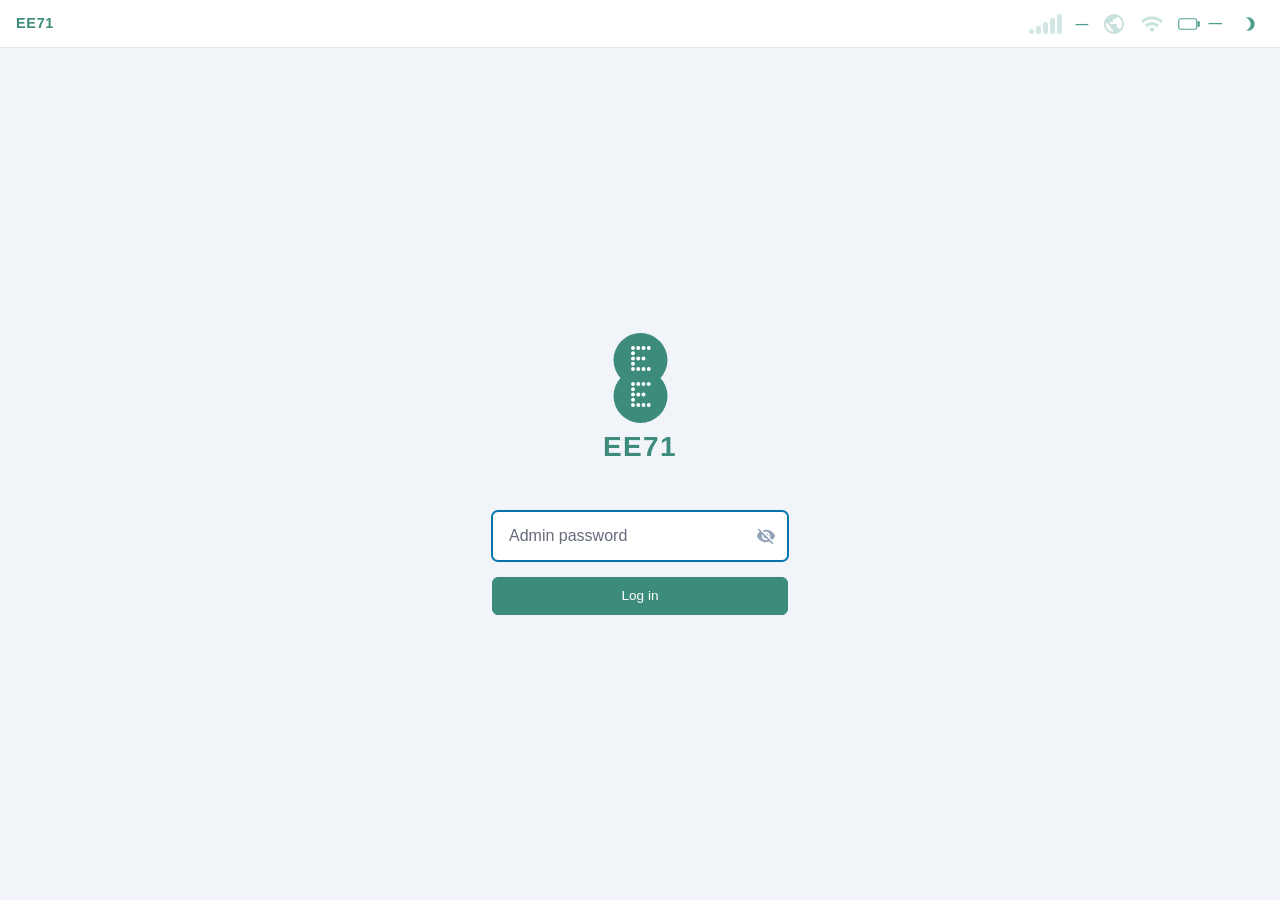
==== feeds/rctphone/ee71/ee71-webui/src/www/index.html @ e69a5821 "Add rctphone feed (28 packages) to tracked tree Track feeds/rctphone/ directly in the ee71 branch in" ====
<!DOCTYPE html>
<html lang="en" data-theme="light">
<head>
    <meta charset="utf-8">
    <meta name="viewport" content="width=device-width, initial-scale=1, user-scalable=no">
    <meta name="color-scheme" content="light dark">
    <title>EE71</title>
    <link rel="stylesheet" href="css/pico.classless.min.css">
    <link rel="stylesheet" href="css/app.css">
    <link rel="icon" type="image/png" href="favicon.png">
    <link rel="apple-touch-icon" href="apple-touch-icon.png">
    <link rel="manifest" href="manifest.json">
</head>
<body>

    <!-- Inline SVG sprite (BusyBox httpd serves .svg as octet-stream, breaking <use href>) -->
    <svg xmlns="http://www.w3.org/2000/svg" style="display:none">
      <symbol id="ic-dashboard" viewBox="0 0 24 24"><path d="M3 13h8V3H3v10zm0 8h8v-6H3v6zm10 0h8V11h-8v10zm0-18v6h8V3h-8z"/></symbol>
      <symbol id="ic-mobile" viewBox="0 0 24 24"><path d="M17 1H7c-1.1 0-2 .9-2 2v18c0 1.1.9 2 2 2h10c1.1 0 2-.9 2-2V3c0-1.1-.9-2-2-2zm0 18H7V5h10v14zm-5 3c.55 0 1-.45 1-1s-.45-1-1-1-1 .45-1 1 .45 1 1 1z"/></symbol>
      <symbol id="ic-traffic" viewBox="0 0 24 24"><path d="M16 6l2.29 2.29-4.88 4.88-4-4L2 16.59 3.41 18l6-6 4 4 6.3-6.29L22 12V6z"/></symbol>
      <symbol id="ic-clients" viewBox="0 0 24 24"><path d="M16 11c1.66 0 2.99-1.34 2.99-3S17.66 5 16 5c-1.66 0-3 1.34-3 3s1.34 3 3 3zm-8 0c1.66 0 2.99-1.34 2.99-3S9.66 5 8 5C6.34 5 5 6.34 5 8s1.34 3 3 3zm0 2c-2.33 0-7 1.17-7 3.5V19h14v-2.5c0-2.33-4.67-3.5-7-3.5zm8 0c-.29 0-.62.02-.97.05 1.16.84 1.97 1.97 1.97 3.45V19h6v-2.5c0-2.33-4.67-3.5-7-3.5z"/></symbol>
      <symbol id="ic-wifi" viewBox="0 0 24 24"><path d="M1 9l2 2c4.97-4.97 13.03-4.97 18 0l2-2C16.93 2.93 7.08 2.93 1 9zm8 8l3 3 3-3c-1.65-1.66-4.34-1.66-6 0zm-4-4l2 2c2.76-2.76 7.24-2.76 10 0l2-2C15.14 9.14 8.87 9.14 5 13z"/></symbol>
      <symbol id="ic-network" viewBox="0 0 24 24"><path d="M12 2C6.48 2 2 6.48 2 12s4.48 10 10 10 10-4.48 10-10S17.52 2 12 2zm-1 17.93c-3.95-.49-7-3.85-7-7.93 0-.62.08-1.21.21-1.79L9 15v1c0 1.1.9 2 2 2v1.93zm6.9-2.54c-.26-.81-1-1.39-1.9-1.39h-1v-3c0-.55-.45-1-1-1H8v-2h2c.55 0 1-.45 1-1V7h2c1.1 0 2-.9 2-2v-.41c2.93 1.19 5 4.06 5 7.41 0 2.08-.8 3.97-2.1 5.39z"/></symbol>
      <symbol id="ic-firewall" viewBox="0 0 24 24"><path d="M12 1L3 5v6c0 5.55 3.84 10.74 9 12 5.16-1.26 9-6.45 9-12V5l-9-4zm0 10.99h7c-.53 4.12-3.28 7.79-7 8.94V12H5V6.3l7-3.11v8.8z"/></symbol>
      <symbol id="ic-sms" viewBox="0 0 24 24"><path d="M20 2H4c-1.1 0-2 .9-2 2v18l4-4h14c1.1 0 2-.9 2-2V4c0-1.1-.9-2-2-2zm0 14H5.17L4 17.17V4h16v12zM7 9h2v2H7zm4 0h2v2h-2zm4 0h2v2h-2z"/></symbol>
      <symbol id="ic-vpn" viewBox="0 0 24 24"><path d="M18 8h-1V6c0-2.76-2.24-5-5-5S7 3.24 7 6v2H6c-1.1 0-2 .9-2 2v10c0 1.1.9 2 2 2h12c1.1 0 2-.9 2-2V10c0-1.1-.9-2-2-2zM9 6c0-1.66 1.34-3 3-3s3 1.34 3 3v2H9V6zm9 14H6V10h12v10zm-6-3c1.1 0 2-.9 2-2s-.9-2-2-2-2 .9-2 2 .9 2 2 2z"/></symbol>
      <symbol id="ic-diag" viewBox="0 0 24 24"><path d="M19.8 18.4L14 10.67V6.5l1.35-1.69c.26-.33.03-.81-.39-.81H9.04c-.42 0-.65.48-.39.81L10 6.5v4.17L4.2 18.4c-.49.66-.02 1.6.8 1.6h14c.82 0 1.29-.94.8-1.6z"/></symbol>
      <symbol id="ic-settings" viewBox="0 0 24 24"><path d="M19.14 12.94c.04-.3.06-.61.06-.94 0-.32-.02-.64-.07-.94l2.03-1.58c.18-.14.23-.41.12-.61l-1.92-3.32c-.12-.22-.37-.29-.59-.22l-2.39.96c-.5-.38-1.03-.7-1.62-.94L14.4 2.81c-.04-.24-.24-.41-.48-.41h-3.84c-.24 0-.43.17-.47.41L9.25 5.35c-.59.24-1.13.57-1.62.94l-2.39-.96c-.22-.08-.47 0-.59.22L2.74 8.87c-.12.21-.08.47.12.61l2.03 1.58c-.05.3-.07.62-.07.94s.02.64.07.94l-2.03 1.58c-.18.14-.23.41-.12.61l1.92 3.32c.12.22.37.29.59.22l2.39-.96c.5.38 1.03.7 1.62.94l.36 2.54c.05.24.24.41.48.41h3.84c.24 0 .44-.17.47-.41l.36-2.54c.59-.24 1.13-.56 1.62-.94l2.39.96c.22.08.47 0 .59-.22l1.92-3.32c.12-.22.07-.47-.12-.61l-2.01-1.58zM12 15.6c-1.98 0-3.6-1.62-3.6-3.6s1.62-3.6 3.6-3.6 3.6 1.62 3.6 3.6-1.62 3.6-3.6 3.6z"/></symbol>
      <symbol id="ic-about" viewBox="0 0 24 24"><path d="M12 2C6.48 2 2 6.48 2 12s4.48 10 10 10 10-4.48 10-10S17.52 2 12 2zm1 15h-2v-6h2v6zm0-8h-2V7h2v2z"/></symbol>
      <symbol id="ic-globe" viewBox="0 0 24 24"><path d="M12 2C6.48 2 2 6.48 2 12s4.48 10 10 10 10-4.48 10-10S17.52 2 12 2zm-1 17.93c-3.95-.49-7-3.85-7-7.93 0-.62.08-1.21.21-1.79L9 15v1c0 1.1.9 2 2 2v1.93zm6.9-2.54c-.26-.81-1-1.39-1.9-1.39h-1v-3c0-.55-.45-1-1-1H8v-2h2c.55 0 1-.45 1-1V7h2c1.1 0 2-.9 2-2v-.41c2.93 1.19 5 4.06 5 7.41 0 2.08-.8 3.97-2.1 5.39z"/></symbol>
      <symbol id="ic-battery" viewBox="0 0 24 24"><path d="M15.67 4H14V2h-4v2H8.33C7.6 4 7 4.6 7 5.33v15.33C7 21.4 7.6 22 8.33 22h7.33c.74 0 1.34-.6 1.34-1.33V5.33C17 4.6 16.4 4 15.67 4z"/></symbol>
      <symbol id="ic-battery-charging" viewBox="0 0 24 24"><path d="M15.67 4H14V2h-4v2H8.33C7.6 4 7 4.6 7 5.33v15.33C7 21.4 7.6 22 8.33 22h7.33c.74 0 1.34-.6 1.34-1.33V5.33C17 4.6 16.4 4 15.67 4zM11 20v-5.5H9L13 7v5.5h2L11 20z"/></symbol>
      <symbol id="ic-envelope" viewBox="0 0 24 24"><path d="M20 4H4c-1.1 0-2 .9-2 2v12c0 1.1.9 2 2 2h16c1.1 0 2-.9 2-2V6c0-1.1-.9-2-2-2zm0 4l-8 5-8-5V6l8 5 8-5v2z"/></symbol>
      <symbol id="ic-lock" viewBox="0 0 24 24"><path d="M18 8h-1V6c0-2.76-2.24-5-5-5S7 3.24 7 6v2H6c-1.1 0-2 .9-2 2v10c0 1.1.9 2 2 2h12c1.1 0 2-.9 2-2V10c0-1.1-.9-2-2-2zm-6 9c-1.1 0-2-.9-2-2s.9-2 2-2 2 .9 2 2-.9 2-2 2zM9 8V6c0-1.66 1.34-3 3-3s3 1.34 3 3v2H9z"/></symbol>
      <symbol id="ic-sun" viewBox="0 0 24 24"><path d="M6.76 4.84l-1.8-1.79-1.41 1.41 1.79 1.79 1.42-1.41zM4 10.5H1v2h3v-2zm9-9.95h-2V3.5h2V.55zm7.45 3.91l-1.41-1.41-1.79 1.79 1.41 1.41 1.79-1.79zm-3.21 13.7l1.79 1.8 1.41-1.41-1.8-1.79-1.4 1.4zM20 10.5v2h3v-2h-3zm-8-5c-3.31 0-6 2.69-6 6s2.69 6 6 6 6-2.69 6-6-2.69-6-6-6zm-1 16.95h2V19.5h-2v2.95zm-7.45-3.91l1.41 1.41 1.79-1.8-1.41-1.41-1.79 1.8z"/></symbol>
      <symbol id="ic-moon" viewBox="0 0 24 24"><path d="M9 2c-1.05 0-2.05.16-3 .46 4.06 1.27 7 5.06 7 9.54 0 4.48-2.94 8.27-7 9.54.95.3 1.95.46 3 .46 5.52 0 10-4.48 10-10S14.52 2 9 2z"/></symbol>
      <symbol id="ic-download" viewBox="0 0 24 24"><path d="M19 9h-4V3H9v6H5l7 7 7-7zM5 18v2h14v-2H5z"/></symbol>
      <symbol id="ic-upload" viewBox="0 0 24 24"><path d="M9 16h6v-6h4l-7-7-7 7h4zm-4 2h14v2H5z"/></symbol>
      <symbol id="ic-refresh" viewBox="0 0 24 24"><path d="M17.65 6.35C16.2 4.9 14.21 4 12 4c-4.42 0-7.99 3.58-7.99 8s3.57 8 7.99 8c3.73 0 6.84-2.55 7.73-6h-2.08c-.82 2.33-3.04 4-5.65 4-3.31 0-6-2.69-6-6s2.69-6 6-6c1.66 0 3.14.69 4.22 1.78L13 11h7V4l-2.35 2.35z"/></symbol>
      <symbol id="ic-delete" viewBox="0 0 24 24"><path d="M6 19c0 1.1.9 2 2 2h8c1.1 0 2-.9 2-2V7H6v12zM19 4h-3.5l-1-1h-5l-1 1H5v2h14V4z"/></symbol>
      <symbol id="ic-menu" viewBox="0 0 24 24"><path d="M3 18h18v-2H3v2zm0-5h18v-2H3v2zm0-7v2h18V6H3z"/></symbol>
      <symbol id="ic-close" viewBox="0 0 24 24"><path d="M19 6.41L17.59 5 12 10.59 6.41 5 5 6.41 10.59 12 5 17.59 6.41 19 12 13.41 17.59 19 19 17.59 13.41 12z"/></symbol>
      <symbol id="ic-add" viewBox="0 0 24 24"><path d="M19 13h-6v6h-2v-6H5v-2h6V5h2v6h6v2z"/></symbol>
      <symbol id="ic-edit" viewBox="0 0 24 24"><path d="M3 17.25V21h3.75L17.81 9.94l-3.75-3.75L3 17.25zM20.71 7.04c.39-.39.39-1.02 0-1.41l-2.34-2.34c-.39-.39-1.02-.39-1.41 0l-1.83 1.83 3.75 3.75 1.83-1.83z"/></symbol>
      <symbol id="ic-power" viewBox="0 0 24 24"><path d="M13 3h-2v10h2V3zm4.83 2.17l-1.42 1.42C17.99 7.86 19 9.81 19 12c0 3.87-3.13 7-7 7s-7-3.13-7-7c0-2.19 1.01-4.14 2.58-5.42L6.17 5.17C4.23 6.82 3 9.26 3 12c0 4.97 4.03 9 9 9s9-4.03 9-9c0-2.74-1.23-5.18-3.17-6.83z"/></symbol>
      <symbol id="ic-terminal" viewBox="0 0 24 24"><path d="M20 4H4c-1.1 0-2 .9-2 2v12c0 1.1.9 2 2 2h16c1.1 0 2-.9 2-2V6c0-1.1-.9-2-2-2zm0 14H4V8h16v10zm-2-1h-6v-2h6v2zM7.5 17l-1.41-1.41L8.67 13l-2.59-2.59L7.5 9l4 4-4 4z"/></symbol>
      <symbol id="ic-eye-off" viewBox="0 0 24 24"><path d="M12 7c2.76 0 5 2.24 5 5 0 .65-.13 1.26-.36 1.83l2.92 2.92c1.51-1.26 2.7-2.89 3.43-4.75-1.73-4.39-6-7.5-11-7.5-1.4 0-2.74.25-3.98.7l2.16 2.16C10.74 7.13 11.35 7 12 7zM2 4.27l2.28 2.28.46.46C3.08 8.3 1.78 10.02 1 12c1.73 4.39 6 7.5 11 7.5 1.55 0 3.03-.3 4.38-.84l.42.42L19.73 22 21 20.73 3.27 3 2 4.27zM7.53 9.8l1.55 1.55c-.05.21-.08.43-.08.65 0 1.66 1.34 3 3 3 .22 0 .44-.03.65-.08l1.55 1.55c-.67.33-1.41.53-2.2.53-2.76 0-5-2.24-5-5 0-.79.2-1.53.53-2.2zm4.31-.78l3.15 3.15.02-.16c0-1.66-1.34-3-3-3l-.17.01z"/></symbol>
      <symbol id="ic-eye" viewBox="0 0 24 24"><path d="M12 4.5C7 4.5 2.73 7.61 1 12c1.73 4.39 6 7.5 11 7.5s9.27-3.11 11-7.5c-1.73-4.39-6-7.5-11-7.5zM12 17c-2.76 0-5-2.24-5-5s2.24-5 5-5 5 2.24 5 5-2.24 5-5 5zm0-8c-1.66 0-3 1.34-3 3s1.34 3 3 3 3-1.34 3-3-1.34-3-3-3z"/></symbol>
      <symbol id="ic-speedtest" viewBox="0 0 24 24"><path d="M20.38 8.57l-1.23 1.85a8 8 0 01-.22 7.58H5.07A8 8 0 0115.58 6.85l1.85-1.23A10 10 0 003.35 19a2 2 0 001.72 1h13.85a2 2 0 001.74-1 10 10 0 00-.27-10.44zm-9.79 6.84a2 2 0 002.83 0l5.66-8.49-8.49 5.66a2 2 0 000 2.83z"/></symbol>
      <symbol id="ic-computer" viewBox="0 0 24 24"><path d="M21 2H3c-1.1 0-2 .9-2 2v12c0 1.1.9 2 2 2h7l-2 3v1h8v-1l-2-3h7c1.1 0 2-.9 2-2V4c0-1.1-.9-2-2-2zm0 14H3V4h18v12z"/></symbol>
      <symbol id="ic-usb" viewBox="0 0 24 24"><path d="M15 7v4h1v2h-3V5h2l-3-4-3 4h2v8H8v-2.07c.7-.37 1.2-1.08 1.2-1.93 0-1.21-.99-2.2-2.2-2.2-1.21 0-2.2.99-2.2 2.2 0 .85.5 1.56 1.2 1.93V13c0 1.11.89 2 2 2h3v3.05c-.71.37-1.2 1.1-1.2 1.95 0 1.22.99 2.2 2.2 2.2 1.21 0 2.2-.98 2.2-2.2 0-.85-.49-1.58-1.2-1.95V15h3c1.11 0 2-.89 2-2v-2h1V7h-4z"/></symbol>
      <symbol id="ic-check" viewBox="0 0 24 24"><path d="M9 16.17L4.83 12l-1.42 1.41L9 19 21 7l-1.41-1.41z"/></symbol>
      <symbol id="ic-check-all" viewBox="0 0 24 24"><path d="M18 7l-1.41-1.41-6.34 6.34 1.41 1.41L18 7zm4.24-1.41L11.66 16.17 7.48 12l-1.41 1.41L11.66 19l12-12-1.42-1.41zM.41 13.41L6 19l1.41-1.41L1.83 12 .41 13.41z"/></symbol>
      <symbol id="ic-send" viewBox="0 0 24 24"><path d="M2.01 21L23 12 2.01 3 2 10l15 2-15 2z"/></symbol>
    </svg>

    <!-- Status bar (top, always visible when logged in) -->
    <header id="status-bar" class="hidden">
        <div class="status-group">
            <!-- Hamburger menu (mobile only) -->
            <button id="sb-hamburger" title="Menu"><svg><use href="#ic-menu"/></svg></button>
            <!-- Device name + model (left side) -->
            <span class="status-item" id="sb-device" title="Device">
                <strong id="sb-dev-name">EE71</strong>
                <span class="text-muted text-small" id="sb-dev-extra"></span>
            </span>
        </div>

        <div class="status-group">
            <!-- Signal bars -->
            <span class="status-item" id="sb-signal" title="Signal strength">
                <span class="signal-bars">
                    <span class="bar"></span>
                    <span class="bar"></span>
                    <span class="bar"></span>
                    <span class="bar"></span>
                    <span class="bar"></span>
                </span>
            </span>

            <!-- Network type -->
            <span class="status-item" title="Network type">
                <strong id="sb-tech">&mdash;</strong>
            </span>

            <!-- Internet -->
            <span class="status-item sb-dim" id="sb-inet" title="Internet">
                <svg><use href="#ic-globe"/></svg>
            </span>

            <!-- WiFi -->
            <span class="status-item sb-dim" id="sb-wifi" title="WiFi">
                <svg><use href="#ic-wifi"/></svg>
            </span>

            <!-- SMS (hidden until unread > 0) -->
            <span class="status-item hidden" id="sb-sms" title="Unread SMS">
                <svg><use href="#ic-envelope"/></svg>
                <span class="badge" id="sb-sms-count">0</span>
            </span>

            <!-- VPN -->
            <span class="status-item status-vpn hidden" id="sb-vpn" title="VPN active">
                <svg><use href="#ic-lock"/></svg>
            </span>

            <!-- Battery -->
            <span class="status-item" id="sb-battery" title="Battery">
                <svg class="battery-svg" viewBox="0 0 32 16">
                    <rect x="1" y="1" width="24" height="14" rx="2.5" ry="2.5" fill="none" stroke="currentColor" stroke-width="1.5"/>
                    <rect id="sb-bat-fill" x="2.5" y="2.5" width="0" height="11" rx="1.5" fill="currentColor"/>
                    <rect x="26" y="4" width="3" height="8" rx="1.5" fill="currentColor"/>
                </svg>
                <span class="battery-level">&mdash;</span>
            </span>

            <!-- Theme toggle -->
            <button id="theme-toggle" title="Toggle theme">
                <svg><use href="#ic-moon"/></svg>
            </button>
        </div>
    </header>

    <!-- App container -->
    <div id="app-container">
        <div id="app-body">
            <!-- Sidebar navigation (desktop) -->
            <nav id="sidebar" class="hidden"></nav>

            <!-- Main content -->
            <main id="page-content">
                <div class="page-loading"><div class="spinner"></div> Loading...</div>
            </main>
        </div>
    </div>

    <!-- Bottom navigation (mobile) -->
    <nav id="bottom-nav" class="hidden">
        <div class="nav-scroll"></div>
    </nav>

    <!-- Mobile menu overlay -->
    <div id="mobile-menu" class="hidden">
        <div class="mobile-menu-header">
            <button id="mobile-menu-close" title="Close menu"><svg><use href="#ic-close"/></svg></button>
            <span class="mobile-menu-title">EE71</span>
        </div>
        <div class="mobile-menu-content"></div>
    </div>

    <!-- Scripts -->
    <script src="js/uPlot.iife.min.js"></script>
    <script src="js/termino.min.js"></script>
    <script src="js/api.js"></script>
    <script src="js/app-core.js"></script>
    <script src="js/pages/login.js"></script>
    <script src="js/pages/dashboard.js"></script>
    <script src="js/pages/connection.js"></script>
    <script src="js/pages/apn.js"></script>
    <script src="js/pages/at-terminal.js"></script>
    <script src="js/pages/traffic.js"></script>
    <script src="js/pages/clients.js"></script>
    <script src="js/pages/wifi.js"></script>
    <script src="js/pages/wifi-extender.js"></script>
    <script src="js/pages/lan.js"></script>
    <script src="js/pages/firewall.js"></script>
    <script src="js/pages/upnp.js"></script>
    <script src="js/pages/ttl-fix.js"></script>
    <script src="js/pages/ussd.js"></script>
    <script src="js/pages/sms.js"></script>
    <script src="js/pages/vpn.js"></script>
    <script src="js/pages/diagnostics.js"></script>
    <script src="js/pages/speedtest.js"></script>
    <script src="js/pages/settings.js"></script>
    <script src="js/pages/ssh.js"></script>
    <script src="js/pages/backup.js"></script>
    <script src="js/pages/about.js"></script>
    <script src="js/pages/mobile-settings.js"></script>
    <script src="js/app-boot.js"></script>

</body>
</html>
---- feeds/rctphone/ee71/ee71-webui/src/www/css/pico.classless.min.css ----
@charset "UTF-8";/*!
 * Pico CSS ✨ v2.1.1 (https://picocss.com)
 * Copyright 2019-2025 - Licensed under MIT
 */:host,:root{--pico-font-family-emoji:"Apple Color Emoji","Segoe UI Emoji","Segoe UI Symbol","Noto Color Emoji";--pico-font-family-sans-serif:system-ui,"Segoe UI",Roboto,Oxygen,Ubuntu,Cantarell,Helvetica,Arial,"Helvetica Neue",sans-serif,var(--pico-font-family-emoji);--pico-font-family-monospace:ui-monospace,SFMono-Regular,"SF Mono",Menlo,Consolas,"Liberation Mono",monospace,var(--pico-font-family-emoji);--pico-font-family:var(--pico-font-family-sans-serif);--pico-line-height:1.5;--pico-font-weight:400;--pico-font-size:100%;--pico-text-underline-offset:0.1rem;--pico-border-radius:0.25rem;--pico-border-width:0.0625rem;--pico-outline-width:0.125rem;--pico-transition:0.2s ease-in-out;--pico-spacing:1rem;--pico-typography-spacing-vertical:1rem;--pico-block-spacing-vertical:var(--pico-spacing);--pico-block-spacing-horizontal:var(--pico-spacing);--pico-form-element-spacing-vertical:0.75rem;--pico-form-element-spacing-horizontal:1rem;--pico-group-box-shadow:0 0 0 rgba(0, 0, 0, 0);--pico-group-box-shadow-focus-with-button:0 0 0 var(--pico-outline-width) var(--pico-primary-focus);--pico-group-box-shadow-focus-with-input:0 0 0 0.0625rem var(--pico-form-element-border-color);--pico-modal-overlay-backdrop-filter:blur(0.375rem);--pico-nav-element-spacing-vertical:1rem;--pico-nav-element-spacing-horizontal:0.5rem;--pico-nav-link-spacing-vertical:0.5rem;--pico-nav-link-spacing-horizontal:0.5rem;--pico-nav-breadcrumb-divider:">";--pico-icon-checkbox:url("data:image/svg+xml,%3Csvg xmlns='http://www.w3.org/2000/svg' width='24' height='24' viewBox='0 0 24 24' fill='none' stroke='rgb(255, 255, 255)' stroke-width='4' stroke-linecap='round' stroke-linejoin='round'%3E%3Cpolyline points='20 6 9 17 4 12'%3E%3C/polyline%3E%3C/svg%3E");--pico-icon-minus:url("data:image/svg+xml,%3Csvg xmlns='http://www.w3.org/2000/svg' width='24' height='24' viewBox='0 0 24 24' fill='none' stroke='rgb(255, 255, 255)' stroke-width='4' stroke-linecap='round' stroke-linejoin='round'%3E%3Cline x1='5' y1='12' x2='19' y2='12'%3E%3C/line%3E%3C/svg%3E");--pico-icon-chevron:url("data:image/svg+xml,%3Csvg xmlns='http://www.w3.org/2000/svg' width='24' height='24' viewBox='0 0 24 24' fill='none' stroke='rgb(136, 145, 164)' stroke-width='2' stroke-linecap='round' stroke-linejoin='round'%3E%3Cpolyline points='6 9 12 15 18 9'%3E%3C/polyline%3E%3C/svg%3E");--pico-icon-date:url("data:image/svg+xml,%3Csvg xmlns='http://www.w3.org/2000/svg' width='24' height='24' viewBox='0 0 24 24' fill='none' stroke='rgb(136, 145, 164)' stroke-width='2' stroke-linecap='round' stroke-linejoin='round'%3E%3Crect x='3' y='4' width='18' height='18' rx='2' ry='2'%3E%3C/rect%3E%3Cline x1='16' y1='2' x2='16' y2='6'%3E%3C/line%3E%3Cline x1='8' y1='2' x2='8' y2='6'%3E%3C/line%3E%3Cline x1='3' y1='10' x2='21' y2='10'%3E%3C/line%3E%3C/svg%3E");--pico-icon-time:url("data:image/svg+xml,%3Csvg xmlns='http://www.w3.org/2000/svg' width='24' height='24' viewBox='0 0 24 24' fill='none' stroke='rgb(136, 145, 164)' stroke-width='2' stroke-linecap='round' stroke-linejoin='round'%3E%3Ccircle cx='12' cy='12' r='10'%3E%3C/circle%3E%3Cpolyline points='12 6 12 12 16 14'%3E%3C/polyline%3E%3C/svg%3E");--pico-icon-search:url("data:image/svg+xml,%3Csvg xmlns='http://www.w3.org/2000/svg' width='24' height='24' viewBox='0 0 24 24' fill='none' stroke='rgb(136, 145, 164)' stroke-width='1.5' stroke-linecap='round' stroke-linejoin='round'%3E%3Ccircle cx='11' cy='11' r='8'%3E%3C/circle%3E%3Cline x1='21' y1='21' x2='16.65' y2='16.65'%3E%3C/line%3E%3C/svg%3E");--pico-icon-close:url("data:image/svg+xml,%3Csvg xmlns='http://www.w3.org/2000/svg' width='24' height='24' viewBox='0 0 24 24' fill='none' stroke='rgb(136, 145, 164)' stroke-width='3' stroke-linecap='round' stroke-linejoin='round'%3E%3Cline x1='18' y1='6' x2='6' y2='18'%3E%3C/line%3E%3Cline x1='6' y1='6' x2='18' y2='18'%3E%3C/line%3E%3C/svg%3E");--pico-icon-loading:url("data:image/svg+xml,%3Csvg fill='none' height='24' width='24' viewBox='0 0 24 24' xmlns='http://www.w3.org/2000/svg' %3E%3Cstyle%3E g %7B animation: rotate 2s linear infinite; transform-origin: center center; %7D circle %7B stroke-dasharray: 75,100; stroke-dashoffset: -5; animation: dash 1.5s ease-in-out infinite; stroke-linecap: round; %7D @keyframes rotate %7B 0%25 %7B transform: rotate(0deg); %7D 100%25 %7B transform: rotate(360deg); %7D %7D @keyframes dash %7B 0%25 %7B stroke-dasharray: 1,100; stroke-dashoffset: 0; %7D 50%25 %7B stroke-dasharray: 44.5,100; stroke-dashoffset: -17.5; %7D 100%25 %7B stroke-dasharray: 44.5,100; stroke-dashoffset: -62; %7D %7D %3C/style%3E%3Cg%3E%3Ccircle cx='12' cy='12' r='10' fill='none' stroke='rgb(136, 145, 164)' stroke-width='4' /%3E%3C/g%3E%3C/svg%3E")}@media (min-width:576px){:host,:root{--pico-font-size:106.25%}}@media (min-width:768px){:host,:root{--pico-font-size:112.5%}}@media (min-width:1024px){:host,:root{--pico-font-size:118.75%}}@media (min-width:1280px){:host,:root{--pico-font-size:125%}}@media (min-width:1536px){:host,:root{--pico-font-size:131.25%}}a{--pico-text-decoration:underline}small{--pico-font-size:0.875em}h1,h2,h3,h4,h5,h6{--pico-font-weight:700}h1{--pico-font-size:2rem;--pico-line-height:1.125;--pico-typography-spacing-top:3rem}h2{--pico-font-size:1.75rem;--pico-line-height:1.15;--pico-typography-spacing-top:2.625rem}h3{--pico-font-size:1.5rem;--pico-line-height:1.175;--pico-typography-spacing-top:2.25rem}h4{--pico-font-size:1.25rem;--pico-line-height:1.2;--pico-typography-spacing-top:1.874rem}h5{--pico-font-size:1.125rem;--pico-line-height:1.225;--pico-typography-spacing-top:1.6875rem}h6{--pico-font-size:1rem;--pico-line-height:1.25;--pico-typography-spacing-top:1.5rem}tfoot td,tfoot th,thead td,thead th{--pico-font-weight:600;--pico-border-width:0.1875rem}code,kbd,pre,samp{--pico-font-family:var(--pico-font-family-monospace)}kbd{--pico-font-weight:bolder}:where(select,textarea),input:not([type=submit],[type=button],[type=reset],[type=checkbox],[type=radio],[type=file]){--pico-outline-width:0.0625rem}[type=search]{--pico-border-radius:5rem}[type=checkbox],[type=radio]{--pico-border-width:0.125rem}[type=checkbox][role=switch]{--pico-border-width:0.1875rem}[role=search]{--pico-border-radius:5rem}[role=group] [role=button],[role=group] [type=button],[role=group] [type=submit],[role=group] button,[role=search] [role=button],[role=search] [type=button],[role=search] [type=submit],[role=search] button{--pico-form-element-spacing-horizontal:2rem}details summary[role=button]::after{filter:brightness(0) invert(1)}[aria-busy=true]:not(input,select,textarea):is(button,[type=submit],[type=button],[type=reset],[role=button])::before{filter:brightness(0) invert(1)}:host(:not([data-theme=dark])),:root:not([data-theme=dark]),[data-theme=light]{color-scheme:light;--pico-background-color:#fff;--pico-color:#373c44;--pico-text-selection-color:rgba(2, 154, 232, 0.25);--pico-muted-color:#646b79;--pico-muted-border-color:rgb(231, 234, 239.5);--pico-primary:#0172ad;--pico-primary-background:#0172ad;--pico-primary-border:var(--pico-primary-background);--pico-primary-underline:rgba(1, 114, 173, 0.5);--pico-primary-hover:#015887;--pico-primary-hover-background:#02659a;--pico-primary-hover-border:var(--pico-primary-hover-background);--pico-primary-hover-underline:var(--pico-primary-hover);--pico-primary-focus:rgba(2, 154, 232, 0.5);--pico-primary-inverse:#fff;--pico-secondary:#5d6b89;--pico-secondary-background:#525f7a;--pico-secondary-border:var(--pico-secondary-background);--pico-secondary-underline:rgba(93, 107, 137, 0.5);--pico-secondary-hover:#48536b;--pico-secondary-hover-background:#48536b;--pico-secondary-hover-border:var(--pico-secondary-hover-background);--pico-secondary-hover-underline:var(--pico-secondary-hover);--pico-secondary-focus:rgba(93, 107, 137, 0.25);--pico-secondary-inverse:#fff;--pico-contrast:#181c25;--pico-contrast-background:#181c25;--pico-contrast-border:var(--pico-contrast-background);--pico-contrast-underline:rgba(24, 28, 37, 0.5);--pico-contrast-hover:#000;--pico-contrast-hover-background:#000;--pico-contrast-hover-border:var(--pico-contrast-hover-background);--pico-contrast-hover-underline:var(--pico-secondary-hover);--pico-contrast-focus:rgba(93, 107, 137, 0.25);--pico-contrast-inverse:#fff;--pico-box-shadow:0.0145rem 0.029rem 0.174rem rgba(129, 145, 181, 0.01698),0.0335rem 0.067rem 0.402rem rgba(129, 145, 181, 0.024),0.0625rem 0.125rem 0.75rem rgba(129, 145, 181, 0.03),0.1125rem 0.225rem 1.35rem rgba(129, 145, 181, 0.036),0.2085rem 0.417rem 2.502rem rgba(129, 145, 181, 0.04302),0.5rem 1rem 6rem rgba(129, 145, 181, 0.06),0 0 0 0.0625rem rgba(129, 145, 181, 0.015);--pico-h1-color:#2d3138;--pico-h2-color:#373c44;--pico-h3-color:#424751;--pico-h4-color:#4d535e;--pico-h5-color:#5c6370;--pico-h6-color:#646b79;--pico-mark-background-color:rgb(252.5, 230.5, 191.5);--pico-mark-color:#0f1114;--pico-ins-color:rgb(28.5, 105.5, 84);--pico-del-color:rgb(136, 56.5, 53);--pico-blockquote-border-color:var(--pico-muted-border-color);--pico-blockquote-footer-color:var(--pico-muted-color);--pico-button-box-shadow:0 0 0 rgba(0, 0, 0, 0);--pico-button-hover-box-shadow:0 0 0 rgba(0, 0, 0, 0);--pico-table-border-color:var(--pico-muted-border-color);--pico-table-row-stripped-background-color:rgba(111, 120, 135, 0.0375);--pico-code-background-color:rgb(243, 244.5, 246.75);--pico-code-color:#646b79;--pico-code-kbd-background-color:var(--pico-color);--pico-code-kbd-color:var(--pico-background-color);--pico-form-element-background-color:rgb(251, 251.5, 252.25);--pico-form-element-selected-background-color:#dfe3eb;--pico-form-element-border-color:#cfd5e2;--pico-form-element-color:#23262c;--pico-form-element-placeholder-color:var(--pico-muted-color);--pico-form-element-active-background-color:#fff;--pico-form-element-active-border-color:var(--pico-primary-border);--pico-form-element-focus-color:var(--pico-primary-border);--pico-form-element-disabled-opacity:0.5;--pico-form-element-invalid-border-color:rgb(183.5, 105.5, 106.5);--pico-form-element-invalid-active-border-color:rgb(200.25, 79.25, 72.25);--pico-form-element-invalid-focus-color:var(--pico-form-element-invalid-active-border-color);--pico-form-element-valid-border-color:rgb(76, 154.5, 137.5);--pico-form-element-valid-active-border-color:rgb(39, 152.75, 118.75);--pico-form-element-valid-focus-color:var(--pico-form-element-valid-active-border-color);--pico-switch-background-color:#bfc7d9;--pico-switch-checked-background-color:var(--pico-primary-background);--pico-switch-color:#fff;--pico-switch-thumb-box-shadow:0 0 0 rgba(0, 0, 0, 0);--pico-range-border-color:#dfe3eb;--pico-range-active-border-color:#bfc7d9;--pico-range-thumb-border-color:var(--pico-background-color);--pico-range-thumb-color:var(--pico-secondary-background);--pico-range-thumb-active-color:var(--pico-primary-background);--pico-accordion-border-color:var(--pico-muted-border-color);--pico-accordion-active-summary-color:var(--pico-primary-hover);--pico-accordion-close-summary-color:var(--pico-color);--pico-accordion-open-summary-color:var(--pico-muted-color);--pico-card-background-color:var(--pico-background-color);--pico-card-border-color:var(--pico-muted-border-color);--pico-card-box-shadow:var(--pico-box-shadow);--pico-card-sectioning-background-color:rgb(251, 251.5, 252.25);--pico-loading-spinner-opacity:0.5;--pico-modal-overlay-background-color:rgba(232, 234, 237, 0.75);--pico-progress-background-color:#dfe3eb;--pico-progress-color:var(--pico-primary-background);--pico-tooltip-background-color:var(--pico-contrast-background);--pico-tooltip-color:var(--pico-contrast-inverse);--pico-icon-valid:url("data:image/svg+xml,%3Csvg xmlns='http://www.w3.org/2000/svg' width='24' height='24' viewBox='0 0 24 24' fill='none' stroke='rgb(76, 154.5, 137.5)' stroke-width='2' stroke-linecap='round' stroke-linejoin='round'%3E%3Cpolyline points='20 6 9 17 4 12'%3E%3C/polyline%3E%3C/svg%3E");--pico-icon-invalid:url("data:image/svg+xml,%3Csvg xmlns='http://www.w3.org/2000/svg' width='24' height='24' viewBox='0 0 24 24' fill='none' stroke='rgb(200.25, 79.25, 72.25)' stroke-width='2' stroke-linecap='round' stroke-linejoin='round'%3E%3Ccircle cx='12' cy='12' r='10'%3E%3C/circle%3E%3Cline x1='12' y1='8' x2='12' y2='12'%3E%3C/line%3E%3Cline x1='12' y1='16' x2='12.01' y2='16'%3E%3C/line%3E%3C/svg%3E")}:host(:not([data-theme=dark])) input:is([type=submit],[type=button],[type=reset],[type=checkbox],[type=radio],[type=file]),:root:not([data-theme=dark]) input:is([type=submit],[type=button],[type=reset],[type=checkbox],[type=radio],[type=file]),[data-theme=light] input:is([type=submit],[type=button],[type=reset],[type=checkbox],[type=radio],[type=file]){--pico-form-element-focus-color:var(--pico-primary-focus)}@media only screen and (prefers-color-scheme:dark){:host(:not([data-theme])),:root:not([data-theme]){color-scheme:dark;--pico-background-color:rgb(19, 22.5, 30.5);--pico-color:#c2c7d0;--pico-text-selection-color:rgba(1, 170, 255, 0.1875);--pico-muted-color:#7b8495;--pico-muted-border-color:#202632;--pico-primary:#01aaff;--pico-primary-background:#0172ad;--pico-primary-border:var(--pico-primary-background);--pico-primary-underline:rgba(1, 170, 255, 0.5);--pico-primary-hover:#79c0ff;--pico-primary-hover-background:#017fc0;--pico-primary-hover-border:var(--pico-primary-hover-background);--pico-primary-hover-underline:var(--pico-primary-hover);--pico-primary-focus:rgba(1, 170, 255, 0.375);--pico-primary-inverse:#fff;--pico-secondary:#969eaf;--pico-secondary-background:#525f7a;--pico-secondary-border:var(--pico-secondary-background);--pico-secondary-underline:rgba(150, 158, 175, 0.5);--pico-secondary-hover:#b3b9c5;--pico-secondary-hover-background:#5d6b89;--pico-secondary-hover-border:var(--pico-secondary-hover-background);--pico-secondary-hover-underline:var(--pico-secondary-hover);--pico-secondary-focus:rgba(144, 158, 190, 0.25);--pico-secondary-inverse:#fff;--pico-contrast:#dfe3eb;--pico-contrast-background:#eff1f4;--pico-contrast-border:var(--pico-contrast-background);--pico-contrast-underline:rgba(223, 227, 235, 0.5);--pico-contrast-hover:#fff;--pico-contrast-hover-background:#fff;--pico-contrast-hover-border:var(--pico-contrast-hover-background);--pico-contrast-hover-underline:var(--pico-contrast-hover);--pico-contrast-focus:rgba(207, 213, 226, 0.25);--pico-contrast-inverse:#000;--pico-box-shadow:0.0145rem 0.029rem 0.174rem rgba(7, 8.5, 12, 0.01698),0.0335rem 0.067rem 0.402rem rgba(7, 8.5, 12, 0.024),0.0625rem 0.125rem 0.75rem rgba(7, 8.5, 12, 0.03),0.1125rem 0.225rem 1.35rem rgba(7, 8.5, 12, 0.036),0.2085rem 0.417rem 2.502rem rgba(7, 8.5, 12, 0.04302),0.5rem 1rem 6rem rgba(7, 8.5, 12, 0.06),0 0 0 0.0625rem rgba(7, 8.5, 12, 0.015);--pico-h1-color:#f0f1f3;--pico-h2-color:#e0e3e7;--pico-h3-color:#c2c7d0;--pico-h4-color:#b3b9c5;--pico-h5-color:#a4acba;--pico-h6-color:#8891a4;--pico-mark-background-color:#014063;--pico-mark-color:#fff;--pico-ins-color:#62af9a;--pico-del-color:rgb(205.5, 126, 123);--pico-blockquote-border-color:var(--pico-muted-border-color);--pico-blockquote-footer-color:var(--pico-muted-color);--pico-button-box-shadow:0 0 0 rgba(0, 0, 0, 0);--pico-button-hover-box-shadow:0 0 0 rgba(0, 0, 0, 0);--pico-table-border-color:var(--pico-muted-border-color);--pico-table-row-stripped-background-color:rgba(111, 120, 135, 0.0375);--pico-code-background-color:rgb(26, 30.5, 40.25);--pico-code-color:#8891a4;--pico-code-kbd-background-color:var(--pico-color);--pico-code-kbd-color:var(--pico-background-color);--pico-form-element-background-color:rgb(28, 33, 43.5);--pico-form-element-selected-background-color:#2a3140;--pico-form-element-border-color:#2a3140;--pico-form-element-color:#e0e3e7;--pico-form-element-placeholder-color:#8891a4;--pico-form-element-active-background-color:rgb(26, 30.5, 40.25);--pico-form-element-active-border-color:var(--pico-primary-border);--pico-form-element-focus-color:var(--pico-primary-border);--pico-form-element-disabled-opacity:0.5;--pico-form-element-invalid-border-color:rgb(149.5, 74, 80);--pico-form-element-invalid-active-border-color:rgb(183.25, 63.5, 59);--pico-form-element-invalid-focus-color:var(--pico-form-element-invalid-active-border-color);--pico-form-element-valid-border-color:#2a7b6f;--pico-form-element-valid-active-border-color:rgb(22, 137, 105.5);--pico-form-element-valid-focus-color:var(--pico-form-element-valid-active-border-color);--pico-switch-background-color:#333c4e;--pico-switch-checked-background-color:var(--pico-primary-background);--pico-switch-color:#fff;--pico-switch-thumb-box-shadow:0 0 0 rgba(0, 0, 0, 0);--pico-range-border-color:#202632;--pico-range-active-border-color:#2a3140;--pico-range-thumb-border-color:var(--pico-background-color);--pico-range-thumb-color:var(--pico-secondary-background);--pico-range-thumb-active-color:var(--pico-primary-background);--pico-accordion-border-color:var(--pico-muted-border-color);--pico-accordion-active-summary-color:var(--pico-primary-hover);--pico-accordion-close-summary-color:var(--pico-color);--pico-accordion-open-summary-color:var(--pico-muted-color);--pico-card-background-color:#181c25;--pico-card-border-color:var(--pico-card-background-color);--pico-card-box-shadow:var(--pico-box-shadow);--pico-card-sectioning-background-color:rgb(26, 30.5, 40.25);--pico-loading-spinner-opacity:0.5;--pico-modal-overlay-background-color:rgba(7.5, 8.5, 10, 0.75);--pico-progress-background-color:#202632;--pico-progress-color:var(--pico-primary-background);--pico-tooltip-background-color:var(--pico-contrast-background);--pico-tooltip-color:var(--pico-contrast-inverse);--pico-icon-valid:url("data:image/svg+xml,%3Csvg xmlns='http://www.w3.org/2000/svg' width='24' height='24' viewBox='0 0 24 24' fill='none' stroke='rgb(42, 123, 111)' stroke-width='2' stroke-linecap='round' stroke-linejoin='round'%3E%3Cpolyline points='20 6 9 17 4 12'%3E%3C/polyline%3E%3C/svg%3E");--pico-icon-invalid:url("data:image/svg+xml,%3Csvg xmlns='http://www.w3.org/2000/svg' width='24' height='24' viewBox='0 0 24 24' fill='none' stroke='rgb(149.5, 74, 80)' stroke-width='2' stroke-linecap='round' stroke-linejoin='round'%3E%3Ccircle cx='12' cy='12' r='10'%3E%3C/circle%3E%3Cline x1='12' y1='8' x2='12' y2='12'%3E%3C/line%3E%3Cline x1='12' y1='16' x2='12.01' y2='16'%3E%3C/line%3E%3C/svg%3E")}:host(:not([data-theme])) input:is([type=submit],[type=button],[type=reset],[type=checkbox],[type=radio],[type=file]),:root:not([data-theme]) input:is([type=submit],[type=button],[type=reset],[type=checkbox],[type=radio],[type=file]){--pico-form-element-focus-color:var(--pico-primary-focus)}}[data-theme=dark]{color-scheme:dark;--pico-background-color:rgb(19, 22.5, 30.5);--pico-color:#c2c7d0;--pico-text-selection-color:rgba(1, 170, 255, 0.1875);--pico-muted-color:#7b8495;--pico-muted-border-color:#202632;--pico-primary:#01aaff;--pico-primary-background:#0172ad;--pico-primary-border:var(--pico-primary-background);--pico-primary-underline:rgba(1, 170, 255, 0.5);--pico-primary-hover:#79c0ff;--pico-primary-hover-background:#017fc0;--pico-primary-hover-border:var(--pico-primary-hover-background);--pico-primary-hover-underline:var(--pico-primary-hover);--pico-primary-focus:rgba(1, 170, 255, 0.375);--pico-primary-inverse:#fff;--pico-secondary:#969eaf;--pico-secondary-background:#525f7a;--pico-secondary-border:var(--pico-secondary-background);--pico-secondary-underline:rgba(150, 158, 175, 0.5);--pico-secondary-hover:#b3b9c5;--pico-secondary-hover-background:#5d6b89;--pico-secondary-hover-border:var(--pico-secondary-hover-background);--pico-secondary-hover-underline:var(--pico-secondary-hover);--pico-secondary-focus:rgba(144, 158, 190, 0.25);--pico-secondary-inverse:#fff;--pico-contrast:#dfe3eb;--pico-contrast-background:#eff1f4;--pico-contrast-border:var(--pico-contrast-background);--pico-contrast-underline:rgba(223, 227, 235, 0.5);--pico-contrast-hover:#fff;--pico-contrast-hover-background:#fff;--pico-contrast-hover-border:var(--pico-contrast-hover-background);--pico-contrast-hover-underline:var(--pico-contrast-hover);--pico-contrast-focus:rgba(207, 213, 226, 0.25);--pico-contrast-inverse:#000;--pico-box-shadow:0.0145rem 0.029rem 0.174rem rgba(7, 8.5, 12, 0.01698),0.0335rem 0.067rem 0.402rem rgba(7, 8.5, 12, 0.024),0.0625rem 0.125rem 0.75rem rgba(7, 8.5, 12, 0.03),0.1125rem 0.225rem 1.35rem rgba(7, 8.5, 12, 0.036),0.2085rem 0.417rem 2.502rem rgba(7, 8.5, 12, 0.04302),0.5rem 1rem 6rem rgba(7, 8.5, 12, 0.06),0 0 0 0.0625rem rgba(7, 8.5, 12, 0.015);--pico-h1-color:#f0f1f3;--pico-h2-color:#e0e3e7;--pico-h3-color:#c2c7d0;--pico-h4-color:#b3b9c5;--pico-h5-color:#a4acba;--pico-h6-color:#8891a4;--pico-mark-background-color:#014063;--pico-mark-color:#fff;--pico-ins-color:#62af9a;--pico-del-color:rgb(205.5, 126, 123);--pico-blockquote-border-color:var(--pico-muted-border-color);--pico-blockquote-footer-color:var(--pico-muted-color);--pico-button-box-shadow:0 0 0 rgba(0, 0, 0, 0);--pico-button-hover-box-shadow:0 0 0 rgba(0, 0, 0, 0);--pico-table-border-color:var(--pico-muted-border-color);--pico-table-row-stripped-background-color:rgba(111, 120, 135, 0.0375);--pico-code-background-color:rgb(26, 30.5, 40.25);--pico-code-color:#8891a4;--pico-code-kbd-background-color:var(--pico-color);--pico-code-kbd-color:var(--pico-background-color);--pico-form-element-background-color:rgb(28, 33, 43.5);--pico-form-element-selected-background-color:#2a3140;--pico-form-element-border-color:#2a3140;--pico-form-element-color:#e0e3e7;--pico-form-element-placeholder-color:#8891a4;--pico-form-element-active-background-color:rgb(26, 30.5, 40.25);--pico-form-element-active-border-color:var(--pico-primary-border);--pico-form-element-focus-color:var(--pico-primary-border);--pico-form-element-disabled-opacity:0.5;--pico-form-element-invalid-border-color:rgb(149.5, 74, 80);--pico-form-element-invalid-active-border-color:rgb(183.25, 63.5, 59);--pico-form-element-invalid-focus-color:var(--pico-form-element-invalid-active-border-color);--pico-form-element-valid-border-color:#2a7b6f;--pico-form-element-valid-active-border-color:rgb(22, 137, 105.5);--pico-form-element-valid-focus-color:var(--pico-form-element-valid-active-border-color);--pico-switch-background-color:#333c4e;--pico-switch-checked-background-color:var(--pico-primary-background);--pico-switch-color:#fff;--pico-switch-thumb-box-shadow:0 0 0 rgba(0, 0, 0, 0);--pico-range-border-color:#202632;--pico-range-active-border-color:#2a3140;--pico-range-thumb-border-color:var(--pico-background-color);--pico-range-thumb-color:var(--pico-secondary-background);--pico-range-thumb-active-color:var(--pico-primary-background);--pico-accordion-border-color:var(--pico-muted-border-color);--pico-accordion-active-summary-color:var(--pico-primary-hover);--pico-accordion-close-summary-color:var(--pico-color);--pico-accordion-open-summary-color:var(--pico-muted-color);--pico-card-background-color:#181c25;--pico-card-border-color:var(--pico-card-background-color);--pico-card-box-shadow:var(--pico-box-shadow);--pico-card-sectioning-background-color:rgb(26, 30.5, 40.25);--pico-loading-spinner-opacity:0.5;--pico-modal-overlay-background-color:rgba(7.5, 8.5, 10, 0.75);--pico-progress-background-color:#202632;--pico-progress-color:var(--pico-primary-background);--pico-tooltip-background-color:var(--pico-contrast-background);--pico-tooltip-color:var(--pico-contrast-inverse);--pico-icon-valid:url("data:image/svg+xml,%3Csvg xmlns='http://www.w3.org/2000/svg' width='24' height='24' viewBox='0 0 24 24' fill='none' stroke='rgb(42, 123, 111)' stroke-width='2' stroke-linecap='round' stroke-linejoin='round'%3E%3Cpolyline points='20 6 9 17 4 12'%3E%3C/polyline%3E%3C/svg%3E");--pico-icon-invalid:url("data:image/svg+xml,%3Csvg xmlns='http://www.w3.org/2000/svg' width='24' height='24' viewBox='0 0 24 24' fill='none' stroke='rgb(149.5, 74, 80)' stroke-width='2' stroke-linecap='round' stroke-linejoin='round'%3E%3Ccircle cx='12' cy='12' r='10'%3E%3C/circle%3E%3Cline x1='12' y1='8' x2='12' y2='12'%3E%3C/line%3E%3Cline x1='12' y1='16' x2='12.01' y2='16'%3E%3C/line%3E%3C/svg%3E")}[data-theme=dark] input:is([type=submit],[type=button],[type=reset],[type=checkbox],[type=radio],[type=file]){--pico-form-element-focus-color:var(--pico-primary-focus)}[type=checkbox],[type=radio],[type=range],progress{accent-color:var(--pico-primary)}*,::after,::before{box-sizing:border-box;background-repeat:no-repeat}::after,::before{text-decoration:inherit;vertical-align:inherit}:where(:host),:where(:root){-webkit-tap-highlight-color:transparent;-webkit-text-size-adjust:100%;-moz-text-size-adjust:100%;text-size-adjust:100%;background-color:var(--pico-background-color);color:var(--pico-color);font-weight:var(--pico-font-weight);font-size:var(--pico-font-size);line-height:var(--pico-line-height);font-family:var(--pico-font-family);text-underline-offset:var(--pico-text-underline-offset);text-rendering:optimizeLegibility;overflow-wrap:break-word;-moz-tab-size:4;-o-tab-size:4;tab-size:4}body{width:100%;margin:0}main{display:block}body>footer,body>header,body>main{width:100%;margin-right:auto;margin-left:auto;padding:var(--pico-block-spacing-vertical) var(--pico-block-spacing-horizontal)}@media (min-width:576px){body>footer,body>header,body>main{max-width:510px;padding-right:0;padding-left:0}}@media (min-width:768px){body>footer,body>header,body>main{max-width:700px}}@media (min-width:1024px){body>footer,body>header,body>main{max-width:950px}}@media (min-width:1280px){body>footer,body>header,body>main{max-width:1200px}}@media (min-width:1536px){body>footer,body>header,body>main{max-width:1450px}}section{margin-bottom:var(--pico-block-spacing-vertical)}b,strong{font-weight:bolder}sub,sup{position:relative;font-size:.75em;line-height:0;vertical-align:baseline}sub{bottom:-.25em}sup{top:-.5em}address,blockquote,dl,ol,p,pre,table,ul{margin-top:0;margin-bottom:var(--pico-typography-spacing-vertical);color:var(--pico-color);font-style:normal;font-weight:var(--pico-font-weight)}h1,h2,h3,h4,h5,h6{margin-top:0;margin-bottom:var(--pico-typography-spacing-vertical);color:var(--pico-color);font-weight:var(--pico-font-weight);font-size:var(--pico-font-size);line-height:var(--pico-line-height);font-family:var(--pico-font-family)}h1{--pico-color:var(--pico-h1-color)}h2{--pico-color:var(--pico-h2-color)}h3{--pico-color:var(--pico-h3-color)}h4{--pico-color:var(--pico-h4-color)}h5{--pico-color:var(--pico-h5-color)}h6{--pico-color:var(--pico-h6-color)}:where(article,address,blockquote,dl,figure,form,ol,p,pre,table,ul)~:is(h1,h2,h3,h4,h5,h6){margin-top:var(--pico-typography-spacing-top)}p{margin-bottom:var(--pico-typography-spacing-vertical)}hgroup{margin-bottom:var(--pico-typography-spacing-vertical)}hgroup>*{margin-top:0;margin-bottom:0}hgroup>:not(:first-child):last-child{--pico-color:var(--pico-muted-color);--pico-font-weight:unset;font-size:1rem}:where(ol,ul) li{margin-bottom:calc(var(--pico-typography-spacing-vertical) * .25)}:where(dl,ol,ul) :where(dl,ol,ul){margin:0;margin-top:calc(var(--pico-typography-spacing-vertical) * .25)}ul li{list-style:square}mark{padding:.125rem .25rem;background-color:var(--pico-mark-background-color);color:var(--pico-mark-color);vertical-align:baseline}blockquote{display:block;margin:var(--pico-typography-spacing-vertical) 0;padding:var(--pico-spacing);border-right:none;border-left:.25rem solid var(--pico-blockquote-border-color);border-inline-start:0.25rem solid var(--pico-blockquote-border-color);border-inline-end:none}blockquote footer{margin-top:calc(var(--pico-typography-spacing-vertical) * .5);color:var(--pico-blockquote-footer-color)}abbr[title]{border-bottom:1px dotted;text-decoration:none;cursor:help}ins{color:var(--pico-ins-color);text-decoration:none}del{color:var(--pico-del-color)}::-moz-selection{background-color:var(--pico-text-selection-color)}::selection{background-color:var(--pico-text-selection-color)}:where(a:not([role=button])),[role=link]{--pico-color:var(--pico-primary);--pico-background-color:transparent;--pico-underline:var(--pico-primary-underline);outline:0;background-color:var(--pico-background-color);color:var(--pico-color);-webkit-text-decoration:var(--pico-text-decoration);text-decoration:var(--pico-text-decoration);text-decoration-color:var(--pico-underline);text-underline-offset:0.125em;transition:background-color var(--pico-transition),color var(--pico-transition),box-shadow var(--pico-transition),-webkit-text-decoration var(--pico-transition);transition:background-color var(--pico-transition),color var(--pico-transition),text-decoration var(--pico-transition),box-shadow var(--pico-transition);transition:background-color var(--pico-transition),color var(--pico-transition),text-decoration var(--pico-transition),box-shadow var(--pico-transition),-webkit-text-decoration var(--pico-transition)}:where(a:not([role=button])):is([aria-current]:not([aria-current=false]),:hover,:active,:focus),[role=link]:is([aria-current]:not([aria-current=false]),:hover,:active,:focus){--pico-color:var(--pico-primary-hover);--pico-underline:var(--pico-primary-hover-underline);--pico-text-decoration:underline}:where(a:not([role=button])):focus-visible,[role=link]:focus-visible{box-shadow:0 0 0 var(--pico-outline-width) var(--pico-primary-focus)}a[role=button]{display:inline-block}button{margin:0;overflow:visible;font-family:inherit;text-transform:none}[type=button],[type=reset],[type=submit],button{-webkit-appearance:button}[role=button],[type=button],[type=file]::file-selector-button,[type=reset],[type=submit],button{--pico-background-color:var(--pico-primary-background);--pico-border-color:var(--pico-primary-border);--pico-color:var(--pico-primary-inverse);--pico-box-shadow:var(--pico-button-box-shadow, 0 0 0 rgba(0, 0, 0, 0));padding:var(--pico-form-element-spacing-vertical) var(--pico-form-element-spacing-horizontal);border:var(--pico-border-width) solid var(--pico-border-color);border-radius:var(--pico-border-radius);outline:0;background-color:var(--pico-background-color);box-shadow:var(--pico-box-shadow);color:var(--pico-color);font-weight:var(--pico-font-weight);font-size:1rem;line-height:var(--pico-line-height);text-align:center;text-decoration:none;cursor:pointer;-webkit-user-select:none;-moz-user-select:none;user-select:none;transition:background-color var(--pico-transition),border-color var(--pico-transition),color var(--pico-transition),box-shadow var(--pico-transition)}[role=button]:is(:hover,:active,:focus),[role=button]:is([aria-current]:not([aria-current=false])),[type=button]:is(:hover,:active,:focus),[type=button]:is([aria-current]:not([aria-current=false])),[type=file]::file-selector-button:is(:hover,:active,:focus),[type=file]::file-selector-button:is([aria-current]:not([aria-current=false])),[type=reset]:is(:hover,:active,:focus),[type=reset]:is([aria-current]:not([aria-current=false])),[type=submit]:is(:hover,:active,:focus),[type=submit]:is([aria-current]:not([aria-current=false])),button:is(:hover,:active,:focus),button:is([aria-current]:not([aria-current=false])){--pico-background-color:var(--pico-primary-hover-background);--pico-border-color:var(--pico-primary-hover-border);--pico-box-shadow:var(--pico-button-hover-box-shadow, 0 0 0 rgba(0, 0, 0, 0));--pico-color:var(--pico-primary-inverse)}[role=button]:focus,[role=button]:is([aria-current]:not([aria-current=false])):focus,[type=button]:focus,[type=button]:is([aria-current]:not([aria-current=false])):focus,[type=file]::file-selector-button:focus,[type=file]::file-selector-button:is([aria-current]:not([aria-current=false])):focus,[type=reset]:focus,[type=reset]:is([aria-current]:not([aria-current=false])):focus,[type=submit]:focus,[type=submit]:is([aria-current]:not([aria-current=false])):focus,button:focus,button:is([aria-current]:not([aria-current=false])):focus{--pico-box-shadow:var(--pico-button-hover-box-shadow, 0 0 0 rgba(0, 0, 0, 0)),0 0 0 var(--pico-outline-width) var(--pico-primary-focus)}[type=button],[type=reset],[type=submit]{margin-bottom:var(--pico-spacing)}[type=file]::file-selector-button,[type=reset]{--pico-background-color:var(--pico-secondary-background);--pico-border-color:var(--pico-secondary-border);--pico-color:var(--pico-secondary-inverse);cursor:pointer}[type=file]::file-selector-button:is([aria-current]:not([aria-current=false]),:hover,:active,:focus),[type=reset]:is([aria-current]:not([aria-current=false]),:hover,:active,:focus){--pico-background-color:var(--pico-secondary-hover-background);--pico-border-color:var(--pico-secondary-hover-border);--pico-color:var(--pico-secondary-inverse)}[type=file]::file-selector-button:focus,[type=reset]:focus{--pico-box-shadow:var(--pico-button-hover-box-shadow, 0 0 0 rgba(0, 0, 0, 0)),0 0 0 var(--pico-outline-width) var(--pico-secondary-focus)}:where(button,[type=submit],[type=reset],[type=button],[role=button])[disabled],:where(fieldset[disabled]) :is(button,[type=submit],[type=button],[type=reset],[role=button]){opacity:.5;pointer-events:none}:where(table){width:100%;border-collapse:collapse;border-spacing:0;text-indent:0}td,th{padding:calc(var(--pico-spacing)/ 2) var(--pico-spacing);border-bottom:var(--pico-border-width) solid var(--pico-table-border-color);background-color:var(--pico-background-color);color:var(--pico-color);font-weight:var(--pico-font-weight);text-align:left;text-align:start}tfoot td,tfoot th{border-top:var(--pico-border-width) solid var(--pico-table-border-color);border-bottom:0}table.striped tbody tr:nth-child(odd) td,table.striped tbody tr:nth-child(odd) th{background-color:var(--pico-table-row-stripped-background-color)}:where(audio,canvas,iframe,img,svg,video){vertical-align:middle}audio,video{display:inline-block}audio:not([controls]){display:none;height:0}:where(iframe){border-style:none}img{max-width:100%;height:auto;border-style:none}:where(svg:not([fill])){fill:currentColor}svg:not(:host),svg:not(:root){overflow:hidden}code,kbd,pre,samp{font-size:.875em;font-family:var(--pico-font-family)}pre code,pre samp{font-size:inherit;font-family:inherit}pre{-ms-overflow-style:scrollbar;overflow:auto}code,kbd,pre,samp{border-radius:var(--pico-border-radius);background:var(--pico-code-background-color);color:var(--pico-code-color);font-weight:var(--pico-font-weight);line-height:initial}code,kbd,samp{display:inline-block;padding:.375rem}pre{display:block;margin-bottom:var(--pico-spacing);overflow-x:auto}pre>code,pre>samp{display:block;padding:var(--pico-spacing);background:0 0;line-height:var(--pico-line-height)}kbd{background-color:var(--pico-code-kbd-background-color);color:var(--pico-code-kbd-color);vertical-align:baseline}figure{display:block;margin:0;padding:0}figure figcaption{padding:calc(var(--pico-spacing) * .5) 0;color:var(--pico-muted-color)}hr{height:0;margin:var(--pico-typography-spacing-vertical) 0;border:0;border-top:1px solid var(--pico-muted-border-color);color:inherit}[hidden],template{display:none!important}canvas{display:inline-block}input,optgroup,select,textarea{margin:0;font-size:1rem;line-height:var(--pico-line-height);font-family:inherit;letter-spacing:inherit}input{overflow:visible}select{text-transform:none}legend{max-width:100%;padding:0;color:inherit;white-space:normal}textarea{overflow:auto}[type=checkbox],[type=radio]{padding:0}::-webkit-inner-spin-button,::-webkit-outer-spin-button{height:auto}[type=search]{-webkit-appearance:textfield;outline-offset:-2px}[type=search]::-webkit-search-decoration{-webkit-appearance:none}::-webkit-file-upload-button{-webkit-appearance:button;font:inherit}::-moz-focus-inner{padding:0;border-style:none}:-moz-focusring{outline:0}:-moz-ui-invalid{box-shadow:none}::-ms-expand{display:none}[type=file],[type=range]{padding:0;border-width:0}input:not([type=checkbox],[type=radio],[type=range]){height:calc(1rem * var(--pico-line-height) + var(--pico-form-element-spacing-vertical) * 2 + var(--pico-border-width) * 2)}fieldset{width:100%;margin:0;margin-bottom:var(--pico-spacing);padding:0;border:0}fieldset legend,label{display:block;margin-bottom:calc(var(--pico-spacing) * .375);color:var(--pico-color);font-weight:var(--pico-form-label-font-weight,var(--pico-font-weight))}fieldset legend{margin-bottom:calc(var(--pico-spacing) * .5)}button[type=submit],input:not([type=checkbox],[type=radio]),select,textarea{width:100%}input:not([type=checkbox],[type=radio],[type=range],[type=file]),select,textarea{-webkit-appearance:none;-moz-appearance:none;appearance:none;padding:var(--pico-form-element-spacing-vertical) var(--pico-form-element-spacing-horizontal)}input,select,textarea{--pico-background-color:var(--pico-form-element-background-color);--pico-border-color:var(--pico-form-element-border-color);--pico-color:var(--pico-form-element-color);--pico-box-shadow:none;border:var(--pico-border-width) solid var(--pico-border-color);border-radius:var(--pico-border-radius);outline:0;background-color:var(--pico-background-color);box-shadow:var(--pico-box-shadow);color:var(--pico-color);font-weight:var(--pico-font-weight);transition:background-color var(--pico-transition),border-color var(--pico-transition),color var(--pico-transition),box-shadow var(--pico-transition)}:where(select,textarea):not([readonly]):is(:active,:focus),input:not([type=submit],[type=button],[type=reset],[type=checkbox],[type=radio],[readonly]):is(:active,:focus){--pico-background-color:var(--pico-form-element-active-background-color)}:where(select,textarea):not([readonly]):is(:active,:focus),input:not([type=submit],[type=button],[type=reset],[role=switch],[readonly]):is(:active,:focus){--pico-border-color:var(--pico-form-element-active-border-color)}:where(select,textarea):not([readonly]):focus,input:not([type=submit],[type=button],[type=reset],[type=range],[type=file],[readonly]):focus{--pico-box-shadow:0 0 0 var(--pico-outline-width) var(--pico-form-element-focus-color)}:where(fieldset[disabled]) :is(input:not([type=submit],[type=button],[type=reset]),select,textarea),input:not([type=submit],[type=button],[type=reset])[disabled],label[aria-disabled=true],select[disabled],textarea[disabled]{opacity:var(--pico-form-element-disabled-opacity);pointer-events:none}label[aria-disabled=true] input[disabled]{opacity:1}:where(input,select,textarea):not([type=checkbox],[type=radio],[type=date],[type=datetime-local],[type=month],[type=time],[type=week],[type=range])[aria-invalid]{padding-right:calc(var(--pico-form-element-spacing-horizontal) + 1.5rem)!important;padding-left:var(--pico-form-element-spacing-horizontal);padding-inline-start:var(--pico-form-element-spacing-horizontal)!important;padding-inline-end:calc(var(--pico-form-element-spacing-horizontal) + 1.5rem)!important;background-position:center right .75rem;background-size:1rem auto;background-repeat:no-repeat}:where(input,select,textarea):not([type=checkbox],[type=radio],[type=date],[type=datetime-local],[type=month],[type=time],[type=week],[type=range])[aria-invalid=false]:not(select){background-image:var(--pico-icon-valid)}:where(input,select,textarea):not([type=checkbox],[type=radio],[type=date],[type=datetime-local],[type=month],[type=time],[type=week],[type=range])[aria-invalid=true]:not(select){background-image:var(--pico-icon-invalid)}:where(input,select,textarea)[aria-invalid=false]{--pico-border-color:var(--pico-form-element-valid-border-color)}:where(input,select,textarea)[aria-invalid=false]:is(:active,:focus){--pico-border-color:var(--pico-form-element-valid-active-border-color)!important}:where(input,select,textarea)[aria-invalid=false]:is(:active,:focus):not([type=checkbox],[type=radio]){--pico-box-shadow:0 0 0 var(--pico-outline-width) var(--pico-form-element-valid-focus-color)!important}:where(input,select,textarea)[aria-invalid=true]{--pico-border-color:var(--pico-form-element-invalid-border-color)}:where(input,select,textarea)[aria-invalid=true]:is(:active,:focus){--pico-border-color:var(--pico-form-element-invalid-active-border-color)!important}:where(input,select,textarea)[aria-invalid=true]:is(:active,:focus):not([type=checkbox],[type=radio]){--pico-box-shadow:0 0 0 var(--pico-outline-width) var(--pico-form-element-invalid-focus-color)!important}[dir=rtl] :where(input,select,textarea):not([type=checkbox],[type=radio]):is([aria-invalid],[aria-invalid=true],[aria-invalid=false]){background-position:center left .75rem}input::-webkit-input-placeholder,input::placeholder,select:invalid,textarea::-webkit-input-placeholder,textarea::placeholder{color:var(--pico-form-element-placeholder-color);opacity:1}input:not([type=checkbox],[type=radio]),select,textarea{margin-bottom:var(--pico-spacing)}select::-ms-expand{border:0;background-color:transparent}select:not([multiple],[size]){padding-right:calc(var(--pico-form-element-spacing-horizontal) + 1.5rem);padding-left:var(--pico-form-element-spacing-horizontal);padding-inline-start:var(--pico-form-element-spacing-horizontal);padding-inline-end:calc(var(--pico-form-element-spacing-horizontal) + 1.5rem);background-image:var(--pico-icon-chevron);background-position:center right .75rem;background-size:1rem auto;background-repeat:no-repeat}select[multiple] option:checked{background:var(--pico-form-element-selected-background-color);color:var(--pico-form-element-color)}[dir=rtl] select:not([multiple],[size]){background-position:center left .75rem}textarea{display:block;resize:vertical}textarea[aria-invalid]{--pico-icon-height:calc(1rem * var(--pico-line-height) + var(--pico-form-element-spacing-vertical) * 2 + var(--pico-border-width) * 2);background-position:top right .75rem!important;background-size:1rem var(--pico-icon-height)!important}:where(input,select,textarea,fieldset)+small{display:block;width:100%;margin-top:calc(var(--pico-spacing) * -.75);margin-bottom:var(--pico-spacing);color:var(--pico-muted-color)}:where(input,select,textarea,fieldset)[aria-invalid=false]+small{color:var(--pico-ins-color)}:where(input,select,textarea,fieldset)[aria-invalid=true]+small{color:var(--pico-del-color)}label>:where(input,select,textarea){margin-top:calc(var(--pico-spacing) * .25)}label:has([type=checkbox],[type=radio]){width:-moz-fit-content;width:fit-content;cursor:pointer}[type=checkbox],[type=radio]{-webkit-appearance:none;-moz-appearance:none;appearance:none;width:1.25em;height:1.25em;margin-top:-.125em;margin-inline-end:.5em;border-width:var(--pico-border-width);vertical-align:middle;cursor:pointer}[type=checkbox]::-ms-check,[type=radio]::-ms-check{display:none}[type=checkbox]:checked,[type=checkbox]:checked:active,[type=checkbox]:checked:focus,[type=radio]:checked,[type=radio]:checked:active,[type=radio]:checked:focus{--pico-background-color:var(--pico-primary-background);--pico-border-color:var(--pico-primary-border);background-image:var(--pico-icon-checkbox);background-position:center;background-size:.75em auto;background-repeat:no-repeat}[type=checkbox]~label,[type=radio]~label{display:inline-block;margin-bottom:0;cursor:pointer}[type=checkbox]~label:not(:last-of-type),[type=radio]~label:not(:last-of-type){margin-inline-end:1em}[type=checkbox]:indeterminate{--pico-background-color:var(--pico-primary-background);--pico-border-color:var(--pico-primary-border);background-image:var(--pico-icon-minus);background-position:center;background-size:.75em auto;background-repeat:no-repeat}[type=radio]{border-radius:50%}[type=radio]:checked,[type=radio]:checked:active,[type=radio]:checked:focus{--pico-background-color:var(--pico-primary-inverse);border-width:.35em;background-image:none}[type=checkbox][role=switch]{--pico-background-color:var(--pico-switch-background-color);--pico-color:var(--pico-switch-color);width:2.25em;height:1.25em;border:var(--pico-border-width) solid var(--pico-border-color);border-radius:1.25em;background-color:var(--pico-background-color);line-height:1.25em}[type=checkbox][role=switch]:not([aria-invalid]){--pico-border-color:var(--pico-switch-background-color)}[type=checkbox][role=switch]:before{display:block;aspect-ratio:1;height:100%;border-radius:50%;background-color:var(--pico-color);box-shadow:var(--pico-switch-thumb-box-shadow);content:"";transition:margin .1s ease-in-out}[type=checkbox][role=switch]:focus{--pico-background-color:var(--pico-switch-background-color);--pico-border-color:var(--pico-switch-background-color)}[type=checkbox][role=switch]:checked{--pico-background-color:var(--pico-switch-checked-background-color);--pico-border-color:var(--pico-switch-checked-background-color);background-image:none}[type=checkbox][role=switch]:checked::before{margin-inline-start:calc(2.25em - 1.25em)}[type=checkbox][role=switch][disabled]{--pico-background-color:var(--pico-border-color)}[type=checkbox][aria-invalid=false]:checked,[type=checkbox][aria-invalid=false]:checked:active,[type=checkbox][aria-invalid=false]:checked:focus,[type=checkbox][role=switch][aria-invalid=false]:checked,[type=checkbox][role=switch][aria-invalid=false]:checked:active,[type=checkbox][role=switch][aria-invalid=false]:checked:focus{--pico-background-color:var(--pico-form-element-valid-border-color)}[type=checkbox]:checked:active[aria-invalid=true],[type=checkbox]:checked:focus[aria-invalid=true],[type=checkbox]:checked[aria-invalid=true],[type=checkbox][role=switch]:checked:active[aria-invalid=true],[type=checkbox][role=switch]:checked:focus[aria-invalid=true],[type=checkbox][role=switch]:checked[aria-invalid=true]{--pico-background-color:var(--pico-form-element-invalid-border-color)}[type=checkbox][aria-invalid=false]:checked,[type=checkbox][aria-invalid=false]:checked:active,[type=checkbox][aria-invalid=false]:checked:focus,[type=checkbox][role=switch][aria-invalid=false]:checked,[type=checkbox][role=switch][aria-invalid=false]:checked:active,[type=checkbox][role=switch][aria-invalid=false]:checked:focus,[type=radio][aria-invalid=false]:checked,[type=radio][aria-invalid=false]:checked:active,[type=radio][aria-invalid=false]:checked:focus{--pico-border-color:var(--pico-form-element-valid-border-color)}[type=checkbox]:checked:active[aria-invalid=true],[type=checkbox]:checked:focus[aria-invalid=true],[type=checkbox]:checked[aria-invalid=true],[type=checkbox][role=switch]:checked:active[aria-invalid=true],[type=checkbox][role=switch]:checked:focus[aria-invalid=true],[type=checkbox][role=switch]:checked[aria-invalid=true],[type=radio]:checked:active[aria-invalid=true],[type=radio]:checked:focus[aria-invalid=true],[type=radio]:checked[aria-invalid=true]{--pico-border-color:var(--pico-form-element-invalid-border-color)}[type=color]::-webkit-color-swatch-wrapper{padding:0}[type=color]::-moz-focus-inner{padding:0}[type=color]::-webkit-color-swatch{border:0;border-radius:calc(var(--pico-border-radius) * .5)}[type=color]::-moz-color-swatch{border:0;border-radius:calc(var(--pico-border-radius) * .5)}input:not([type=checkbox],[type=radio],[type=range],[type=file]):is([type=date],[type=datetime-local],[type=month],[type=time],[type=week]){--pico-icon-position:0.75rem;--pico-icon-width:1rem;padding-right:calc(var(--pico-icon-width) + var(--pico-icon-position));background-image:var(--pico-icon-date);background-position:center right var(--pico-icon-position);background-size:var(--pico-icon-width) auto;background-repeat:no-repeat}input:not([type=checkbox],[type=radio],[type=range],[type=file])[type=time]{background-image:var(--pico-icon-time)}[type=date]::-webkit-calendar-picker-indicator,[type=datetime-local]::-webkit-calendar-picker-indicator,[type=month]::-webkit-calendar-picker-indicator,[type=time]::-webkit-calendar-picker-indicator,[type=week]::-webkit-calendar-picker-indicator{width:var(--pico-icon-width);margin-right:calc(var(--pico-icon-width) * -1);margin-left:var(--pico-icon-position);opacity:0}@-moz-document url-prefix(){[type=date],[type=datetime-local],[type=month],[type=time],[type=week]{padding-right:var(--pico-form-element-spacing-horizontal)!important;background-image:none!important}}[dir=rtl] :is([type=date],[type=datetime-local],[type=month],[type=time],[type=week]){text-align:right}[type=file]{--pico-color:var(--pico-muted-color);margin-left:calc(var(--pico-outline-width) * -1);padding:calc(var(--pico-form-element-spacing-vertical) * .5) 0;padding-left:var(--pico-outline-width);border:0;border-radius:0;background:0 0}[type=file]::file-selector-button{margin-right:calc(var(--pico-spacing)/ 2);padding:calc(var(--pico-form-element-spacing-vertical) * .5) var(--pico-form-element-spacing-horizontal)}[type=file]:is(:hover,:active,:focus)::file-selector-button{--pico-background-color:var(--pico-secondary-hover-background);--pico-border-color:var(--pico-secondary-hover-border)}[type=file]:focus::file-selector-button{--pico-box-shadow:var(--pico-button-hover-box-shadow, 0 0 0 rgba(0, 0, 0, 0)),0 0 0 var(--pico-outline-width) var(--pico-secondary-focus)}[type=range]{-webkit-appearance:none;-moz-appearance:none;appearance:none;width:100%;height:1.25rem;background:0 0}[type=range]::-webkit-slider-runnable-track{width:100%;height:.375rem;border-radius:var(--pico-border-radius);background-color:var(--pico-range-border-color);-webkit-transition:background-color var(--pico-transition),box-shadow var(--pico-transition);transition:background-color var(--pico-transition),box-shadow var(--pico-transition)}[type=range]::-moz-range-track{width:100%;height:.375rem;border-radius:var(--pico-border-radius);background-color:var(--pico-range-border-color);-moz-transition:background-color var(--pico-transition),box-shadow var(--pico-transition);transition:background-color var(--pico-transition),box-shadow var(--pico-transition)}[type=range]::-ms-track{width:100%;height:.375rem;border-radius:var(--pico-border-radius);background-color:var(--pico-range-border-color);-ms-transition:background-color var(--pico-transition),box-shadow var(--pico-transition);transition:background-color var(--pico-transition),box-shadow var(--pico-transition)}[type=range]::-webkit-slider-thumb{-webkit-appearance:none;width:1.25rem;height:1.25rem;margin-top:-.4375rem;border:2px solid var(--pico-range-thumb-border-color);border-radius:50%;background-color:var(--pico-range-thumb-color);cursor:pointer;-webkit-transition:background-color var(--pico-transition),transform var(--pico-transition);transition:background-color var(--pico-transition),transform var(--pico-transition)}[type=range]::-moz-range-thumb{-webkit-appearance:none;width:1.25rem;height:1.25rem;margin-top:-.4375rem;border:2px solid var(--pico-range-thumb-border-color);border-radius:50%;background-color:var(--pico-range-thumb-color);cursor:pointer;-moz-transition:background-color var(--pico-transition),transform var(--pico-transition);transition:background-color var(--pico-transition),transform var(--pico-transition)}[type=range]::-ms-thumb{-webkit-appearance:none;width:1.25rem;height:1.25rem;margin-top:-.4375rem;border:2px solid var(--pico-range-thumb-border-color);border-radius:50%;background-color:var(--pico-range-thumb-color);cursor:pointer;-ms-transition:background-color var(--pico-transition),transform var(--pico-transition);transition:background-color var(--pico-transition),transform var(--pico-transition)}[type=range]:active,[type=range]:focus-within{--pico-range-border-color:var(--pico-range-active-border-color);--pico-range-thumb-color:var(--pico-range-thumb-active-color)}[type=range]:active::-webkit-slider-thumb{transform:scale(1.25)}[type=range]:active::-moz-range-thumb{transform:scale(1.25)}[type=range]:active::-ms-thumb{transform:scale(1.25)}input:not([type=checkbox],[type=radio],[type=range],[type=file])[type=search]{padding-inline-start:calc(var(--pico-form-element-spacing-horizontal) + 1.75rem);background-image:var(--pico-icon-search);background-position:center left calc(var(--pico-form-element-spacing-horizontal) + .125rem);background-size:1rem auto;background-repeat:no-repeat}input:not([type=checkbox],[type=radio],[type=range],[type=file])[type=search][aria-invalid]{padding-inline-start:calc(var(--pico-form-element-spacing-horizontal) + 1.75rem)!important;background-position:center left 1.125rem,center right .75rem}input:not([type=checkbox],[type=radio],[type=range],[type=file])[type=search][aria-invalid=false]{background-image:var(--pico-icon-search),var(--pico-icon-valid)}input:not([type=checkbox],[type=radio],[type=range],[type=file])[type=search][aria-invalid=true]{background-image:var(--pico-icon-search),var(--pico-icon-invalid)}[dir=rtl] :where(input):not([type=checkbox],[type=radio],[type=range],[type=file])[type=search]{background-position:center right 1.125rem}[dir=rtl] :where(input):not([type=checkbox],[type=radio],[type=range],[type=file])[type=search][aria-invalid]{background-position:center right 1.125rem,center left .75rem}details{display:block;margin-bottom:var(--pico-spacing)}details summary{line-height:1rem;list-style-type:none;cursor:pointer;transition:color var(--pico-transition)}details summary:not([role]){color:var(--pico-accordion-close-summary-color)}details summary::-webkit-details-marker{display:none}details summary::marker{display:none}details summary::-moz-list-bullet{list-style-type:none}details summary::after{display:block;width:1rem;height:1rem;margin-inline-start:calc(var(--pico-spacing,1rem) * .5);float:right;transform:rotate(-90deg);background-image:var(--pico-icon-chevron);background-position:right center;background-size:1rem auto;background-repeat:no-repeat;content:"";transition:transform var(--pico-transition)}details summary:focus{outline:0}details summary:focus:not([role]){color:var(--pico-accordion-active-summary-color)}details summary:focus-visible:not([role]){outline:var(--pico-outline-width) solid var(--pico-primary-focus);outline-offset:calc(var(--pico-spacing,1rem) * 0.5);color:var(--pico-primary)}details summary[role=button]{width:100%;text-align:left}details summary[role=button]::after{height:calc(1rem * var(--pico-line-height,1.5))}details[open]>summary{margin-bottom:var(--pico-spacing)}details[open]>summary:not([role]):not(:focus){color:var(--pico-accordion-open-summary-color)}details[open]>summary::after{transform:rotate(0)}[dir=rtl] details summary{text-align:right}[dir=rtl] details summary::after{float:left;background-position:left center}article{margin-bottom:var(--pico-block-spacing-vertical);padding:var(--pico-block-spacing-vertical) var(--pico-block-spacing-horizontal);border-radius:var(--pico-border-radius);background:var(--pico-card-background-color);box-shadow:var(--pico-card-box-shadow)}article>footer,article>header{margin-right:calc(var(--pico-block-spacing-horizontal) * -1);margin-left:calc(var(--pico-block-spacing-horizontal) * -1);padding:calc(var(--pico-block-spacing-vertical) * .66) var(--pico-block-spacing-horizontal);background-color:var(--pico-card-sectioning-background-color)}article>header{margin-top:calc(var(--pico-block-spacing-vertical) * -1);margin-bottom:var(--pico-block-spacing-vertical);border-bottom:var(--pico-border-width) solid var(--pico-card-border-color);border-top-right-radius:var(--pico-border-radius);border-top-left-radius:var(--pico-border-radius)}article>footer{margin-top:var(--pico-block-spacing-vertical);margin-bottom:calc(var(--pico-block-spacing-vertical) * -1);border-top:var(--pico-border-width) solid var(--pico-card-border-color);border-bottom-right-radius:var(--pico-border-radius);border-bottom-left-radius:var(--pico-border-radius)}[role=group],[role=search]{display:inline-flex;position:relative;width:100%;margin-bottom:var(--pico-spacing);border-radius:var(--pico-border-radius);box-shadow:var(--pico-group-box-shadow,0 0 0 transparent);vertical-align:middle;transition:box-shadow var(--pico-transition)}[role=group] input:not([type=checkbox],[type=radio]),[role=group] select,[role=group]>*,[role=search] input:not([type=checkbox],[type=radio]),[role=search] select,[role=search]>*{position:relative;flex:1 1 auto;margin-bottom:0}[role=group] input:not([type=checkbox],[type=radio]):not(:first-child),[role=group] select:not(:first-child),[role=group]>:not(:first-child),[role=search] input:not([type=checkbox],[type=radio]):not(:first-child),[role=search] select:not(:first-child),[role=search]>:not(:first-child){margin-left:0;border-top-left-radius:0;border-bottom-left-radius:0}[role=group] input:not([type=checkbox],[type=radio]):not(:last-child),[role=group] select:not(:last-child),[role=group]>:not(:last-child),[role=search] input:not([type=checkbox],[type=radio]):not(:last-child),[role=search] select:not(:last-child),[role=search]>:not(:last-child){border-top-right-radius:0;border-bottom-right-radius:0}[role=group] input:not([type=checkbox],[type=radio]):focus,[role=group] select:focus,[role=group]>:focus,[role=search] input:not([type=checkbox],[type=radio]):focus,[role=search] select:focus,[role=search]>:focus{z-index:2}[role=group] [role=button]:not(:first-child),[role=group] [type=button]:not(:first-child),[role=group] [type=reset]:not(:first-child),[role=group] [type=submit]:not(:first-child),[role=group] button:not(:first-child),[role=group] input:not([type=checkbox],[type=radio]):not(:first-child),[role=group] select:not(:first-child),[role=search] [role=button]:not(:first-child),[role=search] [type=button]:not(:first-child),[role=search] [type=reset]:not(:first-child),[role=search] [type=submit]:not(:first-child),[role=search] button:not(:first-child),[role=search] input:not([type=checkbox],[type=radio]):not(:first-child),[role=search] select:not(:first-child){margin-left:calc(var(--pico-border-width) * -1)}[role=group] [role=button],[role=group] [type=button],[role=group] [type=reset],[role=group] [type=submit],[role=group] button,[role=search] [role=button],[role=search] [type=button],[role=search] [type=reset],[role=search] [type=submit],[role=search] button{width:auto}@supports selector(:has(*)){[role=group]:has(button:focus,[type=submit]:focus,[type=button]:focus,[role=button]:focus),[role=search]:has(button:focus,[type=submit]:focus,[type=button]:focus,[role=button]:focus){--pico-group-box-shadow:var(--pico-group-box-shadow-focus-with-button)}[role=group]:has(button:focus,[type=submit]:focus,[type=button]:focus,[role=button]:focus) input:not([type=checkbox],[type=radio]),[role=group]:has(button:focus,[type=submit]:focus,[type=button]:focus,[role=button]:focus) select,[role=search]:has(button:focus,[type=submit]:focus,[type=button]:focus,[role=button]:focus) input:not([type=checkbox],[type=radio]),[role=search]:has(button:focus,[type=submit]:focus,[type=button]:focus,[role=button]:focus) select{border-color:transparent}[role=group]:has(input:not([type=submit],[type=button]):focus,select:focus),[role=search]:has(input:not([type=submit],[type=button]):focus,select:focus){--pico-group-box-shadow:var(--pico-group-box-shadow-focus-with-input)}[role=group]:has(input:not([type=submit],[type=button]):focus,select:focus) [role=button],[role=group]:has(input:not([type=submit],[type=button]):focus,select:focus) [type=button],[role=group]:has(input:not([type=submit],[type=button]):focus,select:focus) [type=submit],[role=group]:has(input:not([type=submit],[type=button]):focus,select:focus) button,[role=search]:has(input:not([type=submit],[type=button]):focus,select:focus) [role=button],[role=search]:has(input:not([type=submit],[type=button]):focus,select:focus) [type=button],[role=search]:has(input:not([type=submit],[type=button]):focus,select:focus) [type=submit],[role=search]:has(input:not([type=submit],[type=button]):focus,select:focus) button{--pico-button-box-shadow:0 0 0 var(--pico-border-width) var(--pico-primary-border);--pico-button-hover-box-shadow:0 0 0 var(--pico-border-width) var(--pico-primary-hover-border)}[role=group] [role=button]:focus,[role=group] [type=button]:focus,[role=group] [type=reset]:focus,[role=group] [type=submit]:focus,[role=group] button:focus,[role=search] [role=button]:focus,[role=search] [type=button]:focus,[role=search] [type=reset]:focus,[role=search] [type=submit]:focus,[role=search] button:focus{box-shadow:none}}[role=search]>:first-child{border-top-left-radius:5rem;border-bottom-left-radius:5rem}[role=search]>:last-child{border-top-right-radius:5rem;border-bottom-right-radius:5rem}[aria-busy=true]:not(input,select,textarea,html,form){white-space:nowrap}[aria-busy=true]:not(input,select,textarea,html,form)::before{display:inline-block;width:1em;height:1em;background-image:var(--pico-icon-loading);background-size:1em auto;background-repeat:no-repeat;content:"";vertical-align:-.125em}[aria-busy=true]:not(input,select,textarea,html,form):not(:empty)::before{margin-inline-end:calc(var(--pico-spacing) * .5)}[aria-busy=true]:not(input,select,textarea,html,form):empty{text-align:center}[role=button][aria-busy=true],[type=button][aria-busy=true],[type=reset][aria-busy=true],[type=submit][aria-busy=true],a[aria-busy=true],button[aria-busy=true]{pointer-events:none}:host,:root{--pico-scrollbar-width:0px}dialog{display:flex;z-index:999;position:fixed;top:0;right:0;bottom:0;left:0;align-items:center;justify-content:center;width:inherit;min-width:100%;height:inherit;min-height:100%;padding:0;border:0;-webkit-backdrop-filter:var(--pico-modal-overlay-backdrop-filter);backdrop-filter:var(--pico-modal-overlay-backdrop-filter);background-color:var(--pico-modal-overlay-background-color);color:var(--pico-color)}dialog>article{width:100%;max-height:calc(100vh - var(--pico-spacing) * 2);margin:var(--pico-spacing);overflow:auto}@media (min-width:576px){dialog>article{max-width:510px}}@media (min-width:768px){dialog>article{max-width:700px}}dialog>article>header>*{margin-bottom:0}dialog>article>header :is(a,button)[rel=prev]{margin:0;margin-left:var(--pico-spacing);padding:0;float:right}dialog>article>footer{text-align:right}dialog>article>footer [role=button],dialog>article>footer button{margin-bottom:0}dialog>article>footer [role=button]:not(:first-of-type),dialog>article>footer button:not(:first-of-type){margin-left:calc(var(--pico-spacing) * .5)}dialog>article :is(a,button)[rel=prev]{display:block;width:1rem;height:1rem;margin-top:calc(var(--pico-spacing) * -1);margin-bottom:var(--pico-spacing);margin-left:auto;border:none;background-image:var(--pico-icon-close);background-position:center;background-size:auto 1rem;background-repeat:no-repeat;background-color:transparent;opacity:.5;transition:opacity var(--pico-transition)}dialog>article :is(a,button)[rel=prev]:is([aria-current]:not([aria-current=false]),:hover,:active,:focus){opacity:1}dialog:not([open]),dialog[open=false]{display:none}:where(nav li)::before{float:left;content:"​"}nav,nav ul{display:flex}nav{justify-content:space-between;overflow:visible}nav ol,nav ul{align-items:center;margin-bottom:0;padding:0;list-style:none}nav ol:first-of-type,nav ul:first-of-type{margin-left:calc(var(--pico-nav-element-spacing-horizontal) * -1)}nav ol:last-of-type,nav ul:last-of-type{margin-right:calc(var(--pico-nav-element-spacing-horizontal) * -1)}nav li{display:inline-block;margin:0;padding:var(--pico-nav-element-spacing-vertical) var(--pico-nav-element-spacing-horizontal)}nav li :where(a,[role=link]){display:inline-block;margin:calc(var(--pico-nav-link-spacing-vertical) * -1) calc(var(--pico-nav-link-spacing-horizontal) * -1);padding:var(--pico-nav-link-spacing-vertical) var(--pico-nav-link-spacing-horizontal);border-radius:var(--pico-border-radius)}nav li :where(a,[role=link]):not(:hover){text-decoration:none}nav li [role=button],nav li [type=button],nav li button,nav li input:not([type=checkbox],[type=radio],[type=range],[type=file]),nav li select{height:auto;margin-right:inherit;margin-bottom:0;margin-left:inherit;padding:calc(var(--pico-nav-link-spacing-vertical) - var(--pico-border-width) * 2) var(--pico-nav-link-spacing-horizontal)}nav[aria-label=breadcrumb]{align-items:center;justify-content:start}nav[aria-label=breadcrumb] ul li:not(:first-child){margin-inline-start:var(--pico-nav-link-spacing-horizontal)}nav[aria-label=breadcrumb] ul li a{margin:calc(var(--pico-nav-link-spacing-vertical) * -1) 0;margin-inline-start:calc(var(--pico-nav-link-spacing-horizontal) * -1)}nav[aria-label=breadcrumb] ul li:not(:last-child)::after{display:inline-block;position:absolute;width:calc(var(--pico-nav-link-spacing-horizontal) * 4);margin:0 calc(var(--pico-nav-link-spacing-horizontal) * -1);content:var(--pico-nav-breadcrumb-divider);color:var(--pico-muted-color);text-align:center;text-decoration:none;white-space:nowrap}nav[aria-label=breadcrumb] a[aria-current]:not([aria-current=false]){background-color:transparent;color:inherit;text-decoration:none;pointer-events:none}aside li,aside nav,aside ol,aside ul{display:block}aside li{padding:calc(var(--pico-nav-element-spacing-vertical) * .5) var(--pico-nav-element-spacing-horizontal)}aside li a{display:block}aside li [role=button]{margin:inherit}[dir=rtl] nav[aria-label=breadcrumb] ul li:not(:last-child) ::after{content:"\\"}progress{display:inline-block;vertical-align:baseline}progress{-webkit-appearance:none;-moz-appearance:none;display:inline-block;appearance:none;width:100%;height:.5rem;margin-bottom:calc(var(--pico-spacing) * .5);overflow:hidden;border:0;border-radius:var(--pico-border-radius);background-color:var(--pico-progress-background-color);color:var(--pico-progress-color)}progress::-webkit-progress-bar{border-radius:var(--pico-border-radius);background:0 0}progress[value]::-webkit-progress-value{background-color:var(--pico-progress-color);-webkit-transition:inline-size var(--pico-transition);transition:inline-size var(--pico-transition)}progress::-moz-progress-bar{background-color:var(--pico-progress-color)}@media (prefers-reduced-motion:no-preference){progress:indeterminate{background:var(--pico-progress-background-color) linear-gradient(to right,var(--pico-progress-color) 30%,var(--pico-progress-background-color) 30%) top left/150% 150% no-repeat;animation:progress-indeterminate 1s linear infinite}progress:indeterminate[value]::-webkit-progress-value{background-color:transparent}progress:indeterminate::-moz-progress-bar{background-color:transparent}}@media (prefers-reduced-motion:no-preference){[dir=rtl] progress:indeterminate{animation-direction:reverse}}@keyframes progress-indeterminate{0%{background-position:200% 0}100%{background-position:-200% 0}}[data-tooltip]{position:relative}[data-tooltip]:not(a,button,input,[role=button]){border-bottom:1px dotted;text-decoration:none;cursor:help}[data-tooltip]::after,[data-tooltip]::before,[data-tooltip][data-placement=top]::after,[data-tooltip][data-placement=top]::before{display:block;z-index:99;position:absolute;bottom:100%;left:50%;padding:.25rem .5rem;overflow:hidden;transform:translate(-50%,-.25rem);border-radius:var(--pico-border-radius);background:var(--pico-tooltip-background-color);content:attr(data-tooltip);color:var(--pico-tooltip-color);font-style:normal;font-weight:var(--pico-font-weight);font-size:.875rem;text-decoration:none;text-overflow:ellipsis;white-space:nowrap;opacity:0;pointer-events:none}[data-tooltip]::after,[data-tooltip][data-placement=top]::after{padding:0;transform:translate(-50%,0);border-top:.3rem solid;border-right:.3rem solid transparent;border-left:.3rem solid transparent;border-radius:0;background-color:transparent;content:"";color:var(--pico-tooltip-background-color)}[data-tooltip][data-placement=bottom]::after,[data-tooltip][data-placement=bottom]::before{top:100%;bottom:auto;transform:translate(-50%,.25rem)}[data-tooltip][data-placement=bottom]:after{transform:translate(-50%,-.3rem);border:.3rem solid transparent;border-bottom:.3rem solid}[data-tooltip][data-placement=left]::after,[data-tooltip][data-placement=left]::before{top:50%;right:100%;bottom:auto;left:auto;transform:translate(-.25rem,-50%)}[data-tooltip][data-placement=left]:after{transform:translate(.3rem,-50%);border:.3rem solid transparent;border-left:.3rem solid}[data-tooltip][data-placement=right]::after,[data-tooltip][data-placement=right]::before{top:50%;right:auto;bottom:auto;left:100%;transform:translate(.25rem,-50%)}[data-tooltip][data-placement=right]:after{transform:translate(-.3rem,-50%);border:.3rem solid transparent;border-right:.3rem solid}[data-tooltip]:focus::after,[data-tooltip]:focus::before,[data-tooltip]:hover::after,[data-tooltip]:hover::before{opacity:1}@media (hover:hover) and (pointer:fine){[data-tooltip]:focus::after,[data-tooltip]:focus::before,[data-tooltip]:hover::after,[data-tooltip]:hover::before{--pico-tooltip-slide-to:translate(-50%, -0.25rem);transform:translate(-50%,.75rem);animation-duration:.2s;animation-fill-mode:forwards;animation-name:tooltip-slide;opacity:0}[data-tooltip]:focus::after,[data-tooltip]:hover::after{--pico-tooltip-caret-slide-to:translate(-50%, 0rem);transform:translate(-50%,-.25rem);animation-name:tooltip-caret-slide}[data-tooltip][data-placement=bottom]:focus::after,[data-tooltip][data-placement=bottom]:focus::before,[data-tooltip][data-placement=bottom]:hover::after,[data-tooltip][data-placement=bottom]:hover::before{--pico-tooltip-slide-to:translate(-50%, 0.25rem);transform:translate(-50%,-.75rem);animation-name:tooltip-slide}[data-tooltip][data-placement=bottom]:focus::after,[data-tooltip][data-placement=bottom]:hover::after{--pico-tooltip-caret-slide-to:translate(-50%, -0.3rem);transform:translate(-50%,-.5rem);animation-name:tooltip-caret-slide}[data-tooltip][data-placement=left]:focus::after,[data-tooltip][data-placement=left]:focus::before,[data-tooltip][data-placement=left]:hover::after,[data-tooltip][data-placement=left]:hover::before{--pico-tooltip-slide-to:translate(-0.25rem, -50%);transform:translate(.75rem,-50%);animation-name:tooltip-slide}[data-tooltip][data-placement=left]:focus::after,[data-tooltip][data-placement=left]:hover::after{--pico-tooltip-caret-slide-to:translate(0.3rem, -50%);transform:translate(.05rem,-50%);animation-name:tooltip-caret-slide}[data-tooltip][data-placement=right]:focus::after,[data-tooltip][data-placement=right]:focus::before,[data-tooltip][data-placement=right]:hover::after,[data-tooltip][data-placement=right]:hover::before{--pico-tooltip-slide-to:translate(0.25rem, -50%);transform:translate(-.75rem,-50%);animation-name:tooltip-slide}[data-tooltip][data-placement=right]:focus::after,[data-tooltip][data-placement=right]:hover::after{--pico-tooltip-caret-slide-to:translate(-0.3rem, -50%);transform:translate(-.05rem,-50%);animation-name:tooltip-caret-slide}}@keyframes tooltip-slide{to{transform:var(--pico-tooltip-slide-to);opacity:1}}@keyframes tooltip-caret-slide{50%{opacity:0}to{transform:var(--pico-tooltip-caret-slide-to);opacity:1}}[aria-controls]{cursor:pointer}[aria-disabled=true],[disabled]{cursor:not-allowed}[aria-hidden=false][hidden]{display:initial}[aria-hidden=false][hidden]:not(:focus){clip:rect(0,0,0,0);position:absolute}[tabindex],a,area,button,input,label,select,summary,textarea{-ms-touch-action:manipulation}[dir=rtl]{direction:rtl}@media (prefers-reduced-motion:reduce){:not([aria-busy=true]),:not([aria-busy=true])::after,:not([aria-busy=true])::before{background-attachment:initial!important;animation-duration:1ms!important;animation-delay:-1ms!important;animation-iteration-count:1!important;scroll-behavior:auto!important;transition-delay:0s!important;transition-duration:0s!important}}
---- feeds/rctphone/ee71/ee71-webui/src/www/css/app.css ----
/**
 * app.css — EE71 Custom Web UI theme (Tabler-inspired)
 *
 * Layers on top of Pico CSS classless.
 * Mobile-first, responsive at 768px breakpoint.
 * System font stack, Tabler color palette, subtle shadows.
 */

/* --- Roboto font (same as Keenetic) --- */
/* 400 Regular — body text, form inputs, labels, table cells */
@font-face {
    font-family: 'Roboto';
    font-weight: 400;
    font-style: normal;
    font-display: swap;
    src: local('Roboto'), local('Roboto-Regular'),
         url('../fonts/Roboto-Regular.woff2') format('woff2');
}
/* 700 Bold — headings, buttons, nav items, emphasis */
@font-face {
    font-family: 'Roboto';
    font-weight: 700;
    font-style: normal;
    font-display: swap;
    src: local('Roboto Bold'), local('Roboto-Bold'),
         url('../fonts/Roboto-Bold.woff2') format('woff2');
}
/* 400 Italic — secondary/muted text, placeholders, help text */
@font-face {
    font-family: 'Roboto';
    font-weight: 400;
    font-style: italic;
    font-display: swap;
    src: local('Roboto Italic'), local('Roboto-Italic'),
         url('../fonts/Roboto-Italic.woff2') format('woff2');
}

/* --- Design tokens --- */

:root {
    /* Layout */
    --ee71-sidebar-w: 220px;
    --ee71-status-h: 48px;
    --ee71-nav-bottom-h: 56px;
    --ee71-gap: 1rem;

    /* Status bar accent */
    --ee71-status-accent: #4d9e91;

    /* Surfaces — light */
    --bg-page: #f1f5f9;
    --bg-surface: #ffffff;
    --bg-surface-secondary: #f1f3f5;

    /* Text — light */
    --text-primary: #1e293b;
    --text-secondary: #64748b;
    --text-tertiary: #94a3b8;

    /* Borders — light */
    --border-color: #e2e8f0;
    --border-color-strong: #cbd5e1;

    /* Semantic */
    --color-primary: #3d8b7a;
    --color-primary-hover: #327264;
    --color-success: #2fb344;
    --color-danger: #d63939;
    --color-warning: #f59f00;
    --color-info: #4299e1;

    /* Signal */
    --ee71-signal-excellent: #2fb344;
    --ee71-signal-good: #558b2f;
    --ee71-signal-fair: #f59f00;
    --ee71-signal-poor: #d63939;

    /* Shadows — light */
    --shadow-card: 0 1px 3px 0 rgba(0,0,0,0.06), 0 1px 2px -1px rgba(0,0,0,0.06), 0 0 0 1px rgba(0,0,0,0.05);
    --shadow-hover: 0 4px 6px -2px rgba(0,0,0,0.05), 0 10px 15px -3px rgba(0,0,0,0.08);
    --shadow-dropdown: 0 2px 4px rgba(0,0,0,0.04), 0 5px 8px rgba(0,0,0,0.04), 0 0 0 1px rgba(0,0,0,0.06);

    /* Radius */
    --radius-sm: 4px;
    --radius-md: 6px;
    --radius-lg: 12px;

    /* Monospace font stack */
    --font-mono: "JetBrains Mono", "SF Mono", "Fira Code", "Cascadia Code", monospace;

    /* Pico overrides */
    --pico-font-family-sans-serif: 'Roboto', -apple-system, BlinkMacSystemFont, "Segoe UI", "Helvetica Neue", Arial, sans-serif;
    --pico-font-family: var(--pico-font-family-sans-serif);
    --pico-font-size: 0.875rem;
    --pico-color: var(--text-primary);
    --pico-muted-color: var(--text-secondary);
    --pico-muted-border-color: var(--border-color);
    --pico-card-background-color: var(--bg-surface);
    --pico-background-color: var(--bg-page);
    --pico-primary: var(--color-primary);
    --pico-primary-hover: var(--color-primary-hover);
    --pico-primary-background: var(--color-primary);
    --pico-primary-hover-background: var(--color-primary-hover);
    --pico-secondary-hover-background: var(--bg-surface-secondary);
    --pico-primary-inverse: #fff;
    --pico-border-radius: var(--radius-md);
}

[data-theme="dark"] {
    --bg-page: #0f172a;
    --bg-surface: #1e293b;
    --bg-surface-secondary: #334155;

    --text-primary: #e2e8f0;
    --text-secondary: #94a3b8;
    --text-tertiary: #64748b;

    --border-color: #334155;
    --border-color-strong: #475569;

    --color-primary: #4d9e91;
    --color-primary-hover: #3d8b7a;

    --shadow-card: 0 1px 3px 0 rgba(0,0,0,0.25), 0 1px 2px -1px rgba(0,0,0,0.2), 0 0 0 1px rgba(0,0,0,0.25);
    --shadow-hover: 0 4px 6px -2px rgba(0,0,0,0.3), 0 10px 15px -3px rgba(0,0,0,0.4);
    --shadow-dropdown: 0 2px 4px rgba(0,0,0,0.2), 0 5px 8px rgba(0,0,0,0.2), 0 0 0 1px rgba(0,0,0,0.3);

    --pico-background-color: var(--bg-page);
    --pico-card-background-color: var(--bg-surface);
    --pico-card-sectioning-background-color: var(--bg-surface-secondary);
    --pico-color: var(--text-primary);
    --pico-muted-color: var(--text-secondary);
    --pico-muted-border-color: var(--border-color);
    --pico-secondary-hover-background: var(--bg-surface-secondary);
}

/* --- Global resets --- */

*, *::before, *::after {
    box-sizing: border-box;
}

html {
    font-size: 16px;  /* Override Pico's 14px so 0.875rem = 14px (Tabler default) */
}

html, body {
    margin: 0;
    padding: 0;
    height: 100%;
    overflow: hidden;
}

body {
    display: flex;
    flex-direction: column;
    font-family: 'Roboto', -apple-system, BlinkMacSystemFont, "Segoe UI", "Helvetica Neue", Arial, sans-serif;
    font-size: 0.875rem;
    font-variant-numeric: tabular-nums;
    color: var(--text-primary);
    background: var(--bg-page);
    -webkit-font-smoothing: antialiased;
    -moz-osx-font-smoothing: grayscale;
}

/* Override Pico's default body > * max-width and spacing */
body > header,
body > main,
body > footer,
body > nav,
body > div {
    max-width: none;
    width: 100%;
    padding: 0;
    margin: 0;
}

/* Typography */
h1, h2, h3, h4, h5, h6 {
    font-weight: 600;
    color: var(--text-primary);
}

h1 { font-size: 1.5rem; }
h2 { font-size: 1.1rem; margin: 0.25rem 0 0.5rem; }
h3 { font-size: 1rem; }

/* --- Status bar (top) --- */

#status-bar {
    position: fixed;
    top: 0;
    left: 0;
    right: 0;
    height: var(--ee71-status-h);
    z-index: 100;
    display: flex;
    align-items: center;
    justify-content: space-between;
    padding: 0 16px;
    font-size: 0.8rem;
    background: var(--bg-surface);
    border-bottom: 1px solid var(--border-color);
    gap: 8px;
    white-space: nowrap;
    overflow: hidden;
    color: var(--ee71-status-accent);
}

#status-bar .status-group {
    display: flex;
    align-items: center;
    gap: 14px;
}

#sb-hamburger {
    display: none;
    background: none;
    border: none;
    padding: 4px;
    margin: 0 -4px 0 -8px;
    cursor: pointer;
    color: var(--ee71-status-accent);
}
#sb-hamburger svg {
    width: 22px;
    height: 22px;
    fill: currentColor;
}
@media (max-width: 767px) {
    #sb-hamburger { display: flex; align-items: center; }
    #status-bar #sb-dev-extra, #status-bar #theme-toggle { display: none !important; }
}

#status-bar .status-item {
    display: flex;
    align-items: center;
    gap: 4px;
    cursor: default;
    color: var(--ee71-status-accent);
}

#status-bar .status-item svg {
    width: 24px;
    height: 24px;
    fill: currentColor;
}

#status-bar #sb-dev-name {
    font-family: 'Roboto', sans-serif;
    font-weight: 700;
    font-size: 0.9rem;
    letter-spacing: 0.05em;
    color: var(--color-primary);
}
#status-bar #sb-dev-extra {
    font-weight: 700;
    font-size: 0.9rem;
    color: var(--color-primary);
}

#status-bar #sb-tech strong {
    font-size: 1rem;
    font-weight: 700;
}

/* Dim state: inactive icons (no connection, no unread SMS) */
#status-bar .sb-dim {
    opacity: 0.3;
}

/* Active state: full opacity */
#status-bar .sb-on {
    opacity: 1;
}

.signal-bars {
    display: inline-flex;
    align-items: flex-end;
    gap: 2px;
    height: 20px;
}

.signal-bars .bar {
    width: 5px;
    background: color-mix(in srgb, var(--ee71-status-accent) 25%, transparent);
    border-radius: 2px;
}

.signal-bars .bar.active {
    background: var(--ee71-status-accent);
}

.signal-bars .bar:nth-child(1) { height: 5px; }
.signal-bars .bar:nth-child(2) { height: 8px; }
.signal-bars .bar:nth-child(3) { height: 12px; }
.signal-bars .bar:nth-child(4) { height: 16px; }
.signal-bars .bar:nth-child(5) { height: 20px; }

.status-vpn { color: var(--ee71-status-accent); }

.badge {
    display: inline-flex;
    align-items: center;
    justify-content: center;
    min-width: 16px;
    height: 16px;
    padding: 0 4px;
    font-size: 0.65rem;
    font-weight: 700;
    border-radius: 8px;
    background: var(--color-danger);
    color: #fff;
}

.battery-svg {
    width: 28px;
    height: 14px;
}

.battery-level {
    font-size: 0.85rem;
    font-weight: 600;
    margin-left: 2px;
}

#theme-toggle {
    all: unset;
    display: inline-flex;
    align-items: center;
    justify-content: center;
    width: 28px;
    height: 28px;
    cursor: pointer;
    color: var(--ee71-status-accent);
    border-radius: var(--radius-sm);
}

#theme-toggle:hover {
    background: var(--bg-surface-secondary);
    color: var(--color-primary);
}

#theme-toggle svg {
    width: 16px;
    height: 16px;
    fill: currentColor;
}

/* --- App layout --- */

#app-container {
    display: flex;
    flex-direction: column;
    height: 100vh;
    padding-top: var(--ee71-status-h);
}

#app-body {
    display: flex;
    flex: 1;
    overflow: hidden;
}

/* --- Sidebar nav (desktop) --- */

#sidebar {
    display: flex;
    width: var(--ee71-sidebar-w);
    flex-shrink: 0;
    flex-direction: column;
    overflow-y: auto;
    background: var(--bg-surface);
    border-right: 1px solid var(--border-color);
    padding: 4px 0;
    transition: width 0.2s ease;
}

.sidebar-collapsed #sidebar { width: 56px; }

.nav-groups { display: flex; flex-direction: column; }

/* Group header */
.nav-group-header {
    display: flex;
    align-items: center;
    gap: 10px;
    padding: 10px 16px;
    cursor: pointer;
    color: var(--color-primary);
    font-size: 0.7rem;
    font-weight: 700;
    text-transform: uppercase;
    letter-spacing: 0.06em;
    border-top: 1px solid var(--border-color);
    margin-top: 2px;
}
.nav-group-header:first-child { border-top: none; margin-top: 0; }
.nav-group-header:hover { background: var(--bg-surface-secondary); }
.nav-group-header svg { width: 20px; height: 20px; fill: currentColor; flex-shrink: 0; }

.sidebar-collapsed .nav-group-header { justify-content: center; padding: 14px 0; }
.sidebar-collapsed .nav-group-label { display: none; }

/* Group sub-items */
.nav-group-items { display: none; flex-direction: column; }
.nav-group-items.open { display: flex; }
.sidebar-collapsed .nav-group-items { display: none !important; }

.nav-group-items a {
    display: flex;
    align-items: center;
    gap: 10px;
    padding: 7px 16px 7px 20px;
    text-decoration: none;
    color: var(--text-secondary);
    font-size: 0.8125rem;
    border-left: 3px solid transparent;
    transition: background 0.15s, color 0.15s, border-color 0.15s;
}
.nav-group-items a svg {
    width: 18px;
    height: 18px;
    fill: currentColor;
    flex-shrink: 0;
}
.nav-group-items a:hover { background: var(--bg-surface-secondary); color: var(--text-primary); }
.nav-group-items a.active {
    background: color-mix(in srgb, var(--color-primary) 10%, transparent);
    color: var(--color-primary);
    border-left-color: var(--color-primary);
    font-weight: 600;
}

/* Toggle button & logout */
.nav-toggle-btn, #sidebar .nav-logout {
    display: flex;
    align-items: center;
    gap: 10px;
    padding: 10px 16px;
    text-decoration: none;
    color: var(--text-tertiary);
    font-size: 0.8125rem;
    cursor: pointer;
    border-top: 1px solid var(--border-color);
}
.nav-toggle-btn:hover, #sidebar .nav-logout:hover { color: var(--color-primary); background: var(--bg-surface-secondary); }
.nav-toggle-btn svg, #sidebar .nav-logout svg { width: 18px; height: 18px; fill: currentColor; flex-shrink: 0; }

.nav-toggle-expand { display: none; }
.nav-toggle-collapse { display: flex; align-items: center; gap: 10px; }

.sidebar-collapsed .nav-toggle-expand { display: flex; justify-content: center; width: 100%; }
.sidebar-collapsed .nav-toggle-collapse { display: none; }
.sidebar-collapsed .nav-toggle-btn,
.sidebar-collapsed #sidebar .nav-logout { justify-content: center; padding: 14px 0; }
.sidebar-collapsed .nav-item-label { display: none; }

/* --- Bottom nav (mobile) --- */

#bottom-nav {
    display: none;
    position: fixed;
    bottom: 0;
    left: 0;
    right: 0;
    height: var(--ee71-nav-bottom-h);
    background: var(--bg-surface);
    border-top: 1px solid var(--border-color);
    z-index: 100;
    overflow-x: auto;
    -webkit-overflow-scrolling: touch;
}

#bottom-nav .nav-scroll {
    display: flex;
    min-width: max-content;
    height: 100%;
}

#bottom-nav a {
    display: flex;
    flex-direction: column;
    align-items: center;
    justify-content: center;
    min-width: 56px;
    padding: 4px 6px;
    text-decoration: none;
    color: var(--text-tertiary);
    font-size: 0.6rem;
    gap: 2px;
    flex-shrink: 0;
}

#bottom-nav a.active {
    color: var(--color-primary);
}

#bottom-nav a svg {
    width: 20px;
    height: 20px;
    fill: currentColor;
}

/* --- Main content area --- */

#page-content {
    flex: 1;
    overflow-y: auto;
    padding: var(--ee71-gap);
}

/* --- Login page --- */

#login-page {
    display: flex;
    align-items: center;
    justify-content: center;
    min-height: 100%;
}

#login-page .login-box {
    width: 100%;
    max-width: 360px;
    padding: 2rem;
    background: transparent;
    border: none;
    border-radius: 0;
    box-shadow: none;
}

.login-logo {
    text-align: center;
    margin-bottom: 0.5rem;
    color: var(--color-primary);
}

#login-page h2 {
    text-align: center;
    margin-bottom: 1.5rem;
    font-family: 'Roboto', sans-serif;
    font-weight: 700;
    letter-spacing: 0.05em;
    color: var(--color-primary);
    font-size: 1.75rem;
}

#login-page .login-error {
    color: var(--color-danger);
    font-size: 0.85rem;
    text-align: center;
    min-height: 1.2em;
    margin-bottom: 0.5rem;
}

#login-page .login-subtitle {
    font-weight: 400;
    font-size: 0.9rem;
    color: var(--text-secondary);
}

/* Mobile login: full-width inputs */
@media (max-width: 767px) {
    #login-page .login-box {
        padding: 0 1.5rem;
        max-width: 100%;
    }
}

/* --- Dashboard cards grid --- */

.cards-grid {
    display: grid;
    grid-template-columns: repeat(auto-fill, minmax(280px, 1fr));
    gap: var(--ee71-gap);
}

.card {
    background: var(--bg-surface);
    border: 1px solid var(--border-color);
    border-radius: var(--radius-lg);
    padding: 1.25rem;
    box-shadow: var(--shadow-card);
    transition: box-shadow 0.15s;
}

.card:hover {
    box-shadow: var(--shadow-hover);
}

.card h3 {
    margin: 0 0 0.75rem 0;
    font-size: 1rem;
    font-weight: 700;
    display: flex;
    align-items: center;
    gap: 6px;
}

.card h3 svg {
    width: 18px;
    height: 18px;
    fill: currentColor;
}

.card .stat-row {
    display: flex;
    justify-content: space-between;
    align-items: center;
    flex-wrap: wrap;
    padding: 6px 0;
    font-size: 0.85rem;
    border-bottom: 1px solid var(--border-color);
}

.card .stat-row:last-child {
    border-bottom: none;
}

.card .stat-row .label {
    color: var(--text-secondary);
}

.card .stat-row .value {
    font-weight: 600;
}

.card .stat-row .value.text-mono {
    word-break: break-all;
}

/* Speed gauge */
.speed-display {
    text-align: center;
    padding: 0.5rem 0;
}

.speed-display .speed-value {
    font-size: 2rem;
    font-weight: 700;
    line-height: 1.1;
}

.speed-display .speed-unit {
    font-size: 0.8rem;
    color: var(--text-secondary);
}

.speed-display .speed-label {
    font-size: 0.75rem;
    color: var(--text-secondary);
    margin-top: 2px;
}

.speed-pair {
    display: flex;
    gap: 1rem;
    justify-content: center;
}

/* Quick toggles */
.quick-toggles {
    display: flex;
    flex-wrap: wrap;
    gap: 8px;
}

.toggle-btn {
    display: inline-flex;
    align-items: center;
    gap: 6px;
    padding: 6px 12px;
    border: 1px solid var(--border-color);
    border-radius: 20px;
    background: transparent;
    color: var(--text-primary);
    font-size: 0.8rem;
    cursor: pointer;
    transition: all 0.15s;
}

.toggle-btn.on {
    background: var(--color-primary);
    color: #fff;
    border-color: var(--color-primary);
    box-shadow: 0 0 12px rgba(61,139,122,0.4);
}

.toggle-btn svg {
    width: 14px;
    height: 14px;
    fill: currentColor;
}

/* --- Charts --- */

.chart-container {
    width: 100%;
    min-height: 200px;
    position: relative;
    overflow: hidden;
}

.chart-controls {
    display: flex;
    gap: 4px;
    margin-bottom: 8px;
}

.chart-controls button {
    padding: 4px 10px;
    font-size: 0.75rem;
    border-radius: var(--radius-sm);
    background: transparent;
    color: var(--text-secondary);
    border: 1px solid var(--border-color);
}

.chart-controls button.active {
    background: var(--color-primary);
    color: #fff;
    border-color: var(--color-primary);
}

/* --- Tables --- */

.data-table {
    width: 100%;
    border-collapse: collapse;
    font-size: 0.85rem;
}

.data-table th {
    text-align: left;
    padding: 8px;
    font-weight: 600;
    font-size: 0.75rem;
    text-transform: uppercase;
    letter-spacing: 0.04em;
    color: var(--text-secondary);
    background: var(--bg-surface-secondary);
    border-bottom: 1px solid var(--border-color-strong);
    white-space: nowrap;
}

.data-table td {
    padding: 8px;
    border-bottom: 1px solid var(--border-color);
    vertical-align: middle;
}

.data-table tr:hover {
    background: var(--bg-surface-secondary);
}

/* --- Client table (Keenetic-style) --- */

.cl-table,
.cl-table thead,
.cl-table tbody,
.cl-table tr,
.cl-table th,
.cl-table td {
    display: revert !important;
}

.cl-table td {
    padding: 10px 8px !important;
    vertical-align: top !important;
}

.cl-table .status-dot { vertical-align: middle; margin-right: 6px; }

.cl-sub {
    display: block;
    font-size: 0.72rem;
    color: var(--text-tertiary);
    margin-top: 2px;
}

.cl-cell-actions {
    text-align: center !important;
    white-space: nowrap;
}

.cl-row-active {
    background: color-mix(in srgb, var(--color-primary) 10%, transparent);
}

/* --- Forms (settings pages) --- */

.form-group {
    margin-bottom: 1rem;
}

.form-group label {
    display: block;
    font-size: 0.85rem;
    font-weight: 600;
    margin-bottom: 0.3rem;
    color: var(--text-primary);
}

.form-row {
    display: flex;
    gap: 1rem;
    align-items: flex-end;
}

.form-row .form-group {
    flex: 1;
}

.form-actions {
    display: flex;
    gap: 8px;
    margin-top: 1.5rem;
}

/* --- Buttons (global accent) --- */

button,
[type="submit"],
[type="button"],
input[type="submit"] {
    background: var(--color-primary);
    color: #fff;
    border: 1px solid var(--color-primary);
    border-radius: var(--radius-md);
    padding: 8px 16px;
    font-size: 0.85rem;
    font-weight: 500;
    cursor: pointer;
    transition: background 0.15s, opacity 0.15s;
}

button:hover,
[type="submit"]:hover,
[type="button"]:hover,
input[type="submit"]:hover {
    background: var(--color-primary-hover);
    border-color: var(--color-primary-hover);
}

/* --- Tabs --- */

.tabs, .tab-bar {
    display: flex;
    gap: 0;
    border-bottom: 2px solid var(--border-color);
    margin-bottom: 1rem;
    overflow-x: auto;
}

.tabs button, .tab-bar .tab-btn {
    padding: 8px 16px;
    border: none;
    border-radius: 0;
    background: none;
    background-color: transparent;
    box-shadow: none;
    color: var(--text-secondary);
    font-size: 0.85rem;
    font-weight: 400;
    cursor: pointer;
    border-bottom: 2px solid transparent;
    margin-bottom: -2px;
    white-space: nowrap;
    transition: all 0.15s;
}

.tabs button:hover, .tab-bar .tab-btn:hover {
    color: var(--text-primary);
    background-color: transparent;
}

.tabs button.active, .tab-bar .tab-btn.active {
    color: var(--color-primary);
    border-bottom-color: var(--color-primary);
    font-weight: 600;
    background-color: transparent;
}

.tab-content {
    display: none;
}

.tab-content.active {
    display: block;
}

/* --- Alerts / notices --- */

.alert {
    padding: 0.75rem 1rem;
    border-radius: var(--radius-md);
    font-size: 0.85rem;
    margin-bottom: 1rem;
}

.alert-info {
    background: color-mix(in srgb, var(--color-info) 10%, transparent);
    border: 1px solid color-mix(in srgb, var(--color-info) 30%, transparent);
    color: var(--color-info);
}

.alert-danger {
    background: color-mix(in srgb, var(--color-danger) 10%, transparent);
    border: 1px solid color-mix(in srgb, var(--color-danger) 30%, transparent);
    color: var(--color-danger);
}

.alert-success {
    background: color-mix(in srgb, var(--color-success) 10%, transparent);
    border: 1px solid color-mix(in srgb, var(--color-success) 30%, transparent);
    color: var(--color-success);
}

/* --- Loading spinner --- */

.spinner {
    display: inline-block;
    width: 20px;
    height: 20px;
    border: 2px solid var(--border-color);
    border-top-color: var(--color-primary);
    border-radius: 50%;
    animation: spin 0.6s linear infinite;
}

@keyframes spin {
    to { transform: rotate(360deg); }
}

.page-loading {
    display: flex;
    align-items: center;
    justify-content: center;
    min-height: 200px;
    gap: 10px;
    color: var(--text-secondary);
}

/* --- Status dot (inline colored circle) --- */

.status-dot {
    display: inline-block;
    width: 8px;
    height: 8px;
    border-radius: 50%;
    flex-shrink: 0;
}

.status-dot.green, .status-dot.on  { background: var(--color-success); }
.status-dot.red   { background: var(--color-danger); }
.status-dot.off   { background: var(--text-tertiary); }
.status-dot.orange { background: var(--color-warning); }

/* --- Progress bar (thin 4px) --- */

.progress-thin {
    width: 100%;
    height: 4px;
    background: var(--border-color);
    border-radius: 2px;
    overflow: hidden;
    margin-top: 4px;
}

.progress-thin .fill {
    height: 100%;
    border-radius: 2px;
    transition: width 0.5s ease;
    background: var(--color-primary);
}

.progress-thin.green .fill { background: var(--color-success); }
.progress-thin.orange .fill { background: var(--color-warning); }

/* --- Device signal icon (small inline SVG) --- */

.device-signal {
    display: inline-flex;
    align-items: center;
    flex-shrink: 0;
}

.device-signal svg {
    width: 16px;
    height: 16px;
    fill: var(--text-tertiary);
}

/* --- Device row (dashboard device list) --- */

.device-row {
    display: flex;
    align-items: center;
    gap: 6px;
    padding: 3px 0;
}

.device-row svg {
    width: 16px;
    height: 16px;
    fill: var(--text-tertiary);
    flex-shrink: 0;
}

.device-row .device-name {
    flex: 1;
    min-width: 0;
    overflow: hidden;
    text-overflow: ellipsis;
    white-space: nowrap;
}

.device-row .device-ip {
    color: var(--text-secondary);
    flex-shrink: 0;
}

/* --- Utility --- */

.text-muted { color: var(--text-secondary); }
.text-danger { color: var(--color-danger); }
.text-success { color: var(--color-success); }
.text-warn { color: var(--color-warning); }
.text-center { text-align: center; }
.text-right { text-align: right; }
.text-small { font-size: 0.8rem; }
.text-mono { font-family: var(--font-mono); }
.text-bold { font-weight: 700; }
.mt-1 { margin-top: 0.5rem; }
.mt-2 { margin-top: 1rem; }
.mb-1 { margin-bottom: 0.5rem; }
.mb-2 { margin-bottom: 1rem; }
.hidden { display: none !important; }
.flex-spacer { flex: 1; }
.flex-between { display: flex; justify-content: space-between; align-items: center; }
.flex-center { display: flex; align-items: center; gap: 6px; }

.gap-1 { gap: 0.5rem; }

/* --- uPlot overrides --- */

.uplot {
    width: 100% !important;
}

.u-wrap {
    width: 100% !important;
}

.u-legend {
    font-size: 0.75rem;
    padding: 4px 0;
}

.u-legend .u-series {
    padding: 2px 8px;
}

/* --- SMS Sticky Header --- */

.sms-sticky-header {
    position: sticky; top: 0; z-index: 10;
    background: var(--bg-page);
    padding-bottom: 4px;
}
.sms-sticky-header h2 { margin-bottom: 0; }

/* --- SMS Storage row with Compose button --- */

.sms-storage-row {
    display: flex; align-items: center; gap: 8px;
    padding: 4px 4px 12px;
    font-size: 0.75rem; color: var(--text-secondary);
}
.sms-storage-row progress { flex: 1; height: 4px; }
.sms-compose-btn {
    background: none; border: none; cursor: pointer;
    color: var(--color-primary); padding: 4px 8px;
    font-size: 1.4rem;
    display: flex; align-items: center; flex-shrink: 0;
    margin-left: auto;
}
.sms-compose-btn svg { width: 20px; height: 20px; min-width: 20px; display: block; fill: currentColor; }
.sms-compose-btn.active {
    color: var(--color-primary);
}

/* --- Chat Contact List (SMS Inbox) --- */

.chat-list { display: flex; flex-direction: column; }

.chat-item {
    display: flex; align-items: center; gap: 14px;
    padding: 12px 4px;
    cursor: pointer; position: relative;
}
.chat-item:hover { background: var(--bg-surface-secondary); }

.chat-avatar {
    width: 50px; height: 50px; border-radius: 50%;
    background: var(--color-primary);
    color: #fff; font-weight: 600; font-size: 1rem;
    display: flex; align-items: center; justify-content: center;
    flex-shrink: 0;
}
.chat-avatar.sm { width: 34px; height: 34px; font-size: 0.85rem; }

.chat-item-body {
    flex: 1; min-width: 0;
    padding-bottom: 12px;
    border-bottom: 1px solid var(--border-color);
}
.chat-item:last-child .chat-item-body { border-bottom: none; }
.chat-item-top, .chat-item-bottom {
    display: flex; justify-content: space-between; align-items: center;
}
.chat-item-top { margin-bottom: 2px; }
.chat-item-name { font-weight: 600; font-size: 0.95rem; }
.chat-item-time { font-size: 0.75rem; color: var(--text-secondary); flex-shrink: 0; margin-left: 8px; }
.chat-item-preview {
    font-size: 0.8rem; color: var(--text-secondary);
    overflow: hidden; text-overflow: ellipsis; white-space: nowrap;
    flex: 1;
}
.badge-unread {
    background: var(--color-success); color: #fff;
    font-size: 0.7rem; font-weight: 600;
    min-width: 20px; height: 20px; border-radius: 10px;
    display: inline-flex; align-items: center; justify-content: center;
    padding: 0 5px; margin-left: 8px; flex-shrink: 0;
}
.badge-unread.muted { background: var(--text-tertiary); }
.chat-item-del {
    opacity: 0; background: none; border: none;
    color: var(--color-danger); font-size: 1.2rem; cursor: pointer;
    padding: 4px 8px; position: absolute; right: 0; top: 6px;
}
.chat-item:hover .chat-item-del { opacity: 1; }
@media (max-width: 767px) { .chat-item-del { opacity: 0.5; } }

/* --- Chat Thread --- */

#page-content.chat-active {
    display: flex; flex-direction: column;
    overflow: hidden;
}
#page-content.chat-active > .sms-sticky-header { flex-shrink: 0; }
#page-content.chat-active > .tab-content.active {
    flex: 1; min-height: 0;
    display: flex; flex-direction: column;
}
.chat-wrap {
    display: flex; flex-direction: column;
    flex: 1; min-height: 0;
}
.chat-header {
    display: flex; align-items: center; gap: 10px;
    padding: 8px 0; flex-shrink: 0;
    border-bottom: 1px solid var(--border-color);
}
.chat-back {
    background: none; border: none; font-size: 1.4rem;
    color: var(--color-primary); cursor: pointer; padding: 4px 8px;
}
.chat-header-name { font-weight: 600; font-size: 1rem; }

.chat-messages {
    display: flex; flex-direction: column; gap: 4px;
    padding: 8px 0;
    flex: 1; overflow-y: auto; min-height: 0;
}

.chat-date-sep {
    text-align: center; margin: 12px 0 8px;
}
.chat-date-sep span {
    background: var(--bg-surface-secondary);
    padding: 2px 12px; border-radius: 10px;
    font-size: 0.7rem; color: var(--text-secondary);
}

.chat-msg {
    max-width: 80%; padding: 6px 10px;
    border-radius: 16px; font-size: 0.85rem;
    word-wrap: break-word; white-space: pre-wrap;
    position: relative;
}
.chat-msg.in {
    align-self: flex-start;
    background: var(--bg-surface-secondary);
    border-bottom-left-radius: 4px;
}
.chat-msg.out {
    align-self: flex-end;
    background: color-mix(in srgb, var(--color-primary) 18%, transparent);
    border-bottom-right-radius: 4px;
}
.chat-msg.grouped { margin-top: -2px; }
.chat-msg.in.grouped { border-top-left-radius: 4px; }
.chat-msg.out.grouped { border-top-right-radius: 4px; }

.chat-msg-meta {
    display: flex; align-items: center; justify-content: flex-end;
    gap: 3px; margin-top: 2px;
}
.chat-msg-time {
    font-size: 0.65rem; color: var(--text-tertiary);
}
.chat-msg-meta .icon-xs {
    width: 14px; height: 14px;
    color: var(--text-tertiary);
}
.chat-msg-meta .icon-xs.read { color: var(--color-info); }

.chat-msg-del {
    font-size: 0.65rem; color: var(--color-danger);
    opacity: 0; transition: opacity 0.15s;
    margin-left: 4px;
}
.chat-msg:hover .chat-msg-del { opacity: 1; }

/* --- Chat Input Bar --- */

.chat-input-bar {
    display: flex; gap: 8px; align-items: flex-end;
    padding: 8px 12px; flex-shrink: 0;
    border-top: 1px solid var(--border-color);
    background: var(--bg-page);
}
.chat-send-status {
    text-align: center; font-size: 0.75rem; color: var(--text-secondary);
    padding: 4px 12px;
}
.chat-send-status.error { color: var(--color-danger); }
.chat-send-btn.sending {
    background: var(--text-tertiary); pointer-events: none;
    position: relative;
}
.chat-send-btn.sending .icon { visibility: hidden; }
.chat-send-btn.sending::after {
    content: ''; position: absolute;
    width: 16px; height: 16px; border-radius: 50%;
    border: 2px solid rgba(255,255,255,0.3);
    border-top-color: #fff;
    animation: spin 0.6s linear infinite;
}
.chat-input-bar textarea {
    flex: 1; resize: none; min-height: 38px; max-height: 120px;
    border-radius: 20px; padding: 8px 14px;
    font-size: 0.85rem; margin: 0;
}
.chat-send-btn {
    width: 38px; height: 38px; border-radius: 50%;
    background: var(--text-tertiary); border: none;
    color: #fff; cursor: default;
    display: flex; align-items: center; justify-content: center;
    flex-shrink: 0; transition: background 0.15s;
}
.chat-send-btn.active {
    background: var(--color-primary); cursor: pointer;
}
.chat-send-btn.active:hover { background: var(--color-primary-hover); }
.chat-send-btn .icon { width: 18px; height: 18px; min-width: 18px; fill: currentColor; display: block; }

/* --- SMS Compose --- */

.compose-to-row {
    display: flex; align-items: center; gap: 8px;
    padding: 8px 0;
    border-bottom: 1px solid var(--border-color);
}
.compose-to-row label {
    font-weight: 600; font-size: 0.9rem; margin: 0; flex-shrink: 0;
}
.compose-to-row input {
    flex: 1; border: none; background: none;
    font-size: 0.9rem; margin: 0; padding: 4px 0;
    outline: none;
}
.compose-recipient {
    padding: 8px 0; font-weight: 600; font-size: 0.9rem;
    border-bottom: 1px solid var(--border-color);
}
#compose-editor textarea {
    width: 100%; resize: none; margin: 8px 0 0;
    border-radius: 12px; padding: 8px 14px;
    font-size: 0.85rem;
}
#compose-editor .chat-input-bar {
    border-top: none; padding: 4px 0; justify-content: flex-end;
}
#compose-editor .stat-row {
    display: flex; justify-content: space-between;
    margin: 0; padding: 2px 4px;
    font-size: 0.75rem; color: var(--text-secondary);
}

.badge-tag {
    display: inline-block;
    background: var(--color-primary);
    color: #fff;
    font-size: 0.7rem;
    padding: 1px 6px;
    border-radius: 10px;
    font-weight: 600;
    vertical-align: middle;
}

.btn-small {
    padding: 4px 10px;
    font-size: 0.75rem;
    border-radius: var(--radius-sm);
    cursor: pointer;
}
.btn-small.btn-warn {
    background: transparent;
    border-color: var(--color-warning);
    color: var(--color-warning);
}

.btn-danger {
    background: var(--color-danger);
    color: #fff;
    border-color: var(--color-danger);
}

.btn-warn {
    background: var(--color-warning);
    color: #fff;
    border-color: var(--color-warning);
}

/* --- Data table links --- */

.data-table a {
    text-decoration: none;
    color: var(--color-primary);
}

.data-table a:hover {
    text-decoration: underline;
}

/* --- Signal quality metrics (mobile page) --- */

.signal-metric {
    display: flex;
    align-items: center;
    gap: 8px;
    padding: 6px 0;
    font-size: 0.85rem;
}

.signal-label {
    width: 50px;
    flex-shrink: 0;
    font-weight: 600;
    color: var(--text-secondary);
}

.signal-bar-track {
    flex: 1;
    height: 8px;
    background: var(--border-color);
    border-radius: 4px;
    overflow: hidden;
}

.signal-bar-fill {
    height: 100%;
    border-radius: 4px;
    transition: width 0.5s ease, background 0.3s;
    width: 0;
}

.signal-bar-fill.signal-excellent { background: var(--ee71-signal-excellent); }
.signal-bar-fill.signal-good { background: var(--ee71-signal-good); }
.signal-bar-fill.signal-fair { background: var(--ee71-signal-fair); }
.signal-bar-fill.signal-poor { background: var(--ee71-signal-poor); }

.signal-value {
    width: 90px;
    flex-shrink: 0;
    text-align: right;
    font-family: var(--font-mono);
    font-size: 0.8rem;
}

.zoom-btns {
    display: flex;
    gap: 4px;
}

.zoom-btns .btn-small {
    background: transparent;
    color: var(--text-secondary);
    border: 1px solid var(--border-color);
}

.zoom-btns .btn-small.active {
    background: var(--color-primary);
    color: #fff;
    border-color: var(--color-primary);
}

/* --- AT Terminal --- */

/* AT Terminal card wrapper */
.at-card {
    background: var(--bg-surface);
    border: 1px solid var(--border-color);
    border-radius: var(--radius-lg);
    box-shadow: var(--shadow-card);
    overflow: hidden;
}

.at-toolbar {
    display: flex;
    justify-content: space-between;
    align-items: center;
    padding: 8px 12px;
    border-bottom: 1px solid var(--border-color);
}
.at-toolbar-title {
    display: flex;
    align-items: center;
    gap: 6px;
    font-weight: 700;
    font-size: 0.85rem;
    color: var(--text-primary);
}
.at-toolbar-title svg { width: 18px; height: 18px; fill: currentColor; }

.at-footer-note {
    display: flex;
    align-items: center;
    gap: 6px;
    padding: 6px 12px;
    font-size: 0.7rem;
    color: var(--text-tertiary);
    border-top: 1px solid var(--border-color);
}
.at-footer-note .at-warn-icon { width: 14px; height: 14px; fill: var(--color-danger); flex-shrink: 0; }

.at-terminal {
    background: #0f172a;
    padding: 8px;
}

.at-terminal pre {
    margin: 0;
    padding: 0;
}

.at-terminal .termino-console {
    display: block;
    color: #22c55e;
    font-family: var(--font-mono);
    font-size: 0.8rem;
    min-height: 200px;
    max-height: 400px;
    overflow-y: auto;
    white-space: pre-wrap;
    word-break: break-all;
    line-height: 1.4;
    padding: 4px;
}

.at-terminal .termino-console pre {
    margin: 0;
    color: inherit;
    font: inherit;
    background: transparent;
}

.at-input-row {
    display: flex;
    gap: 6px;
    margin-top: 6px;
    align-items: center;
}

.at-combo {
    flex: 1;
    position: relative;
    min-width: 0;
}

.at-combo .termino-input {
    display: block !important;
    width: 100% !important;
    height: 36px !important;
    box-sizing: border-box !important;
    background: #020617 !important;
    color: #22c55e !important;
    border: 1px solid #334155 !important;
    border-radius: var(--radius-sm) !important;
    font-family: var(--font-mono) !important;
    font-size: 0.8rem !important;
    padding: 0 32px 0 8px !important;
    margin: 0 !important;
    resize: none !important;
    outline: none !important;
    line-height: 34px !important;
    overflow: hidden !important;
}

.at-combo .termino-input:focus {
    border-color: var(--color-primary) !important;
    box-shadow: none !important;
}

.at-combo-btn {
    position: absolute !important;
    right: 2px !important;
    top: 2px !important;
    bottom: 2px !important;
    width: 28px !important;
    height: auto !important;
    background: transparent !important;
    border: none !important;
    color: #64748b !important;
    cursor: pointer !important;
    font-size: 0.6rem !important;
    display: flex !important;
    align-items: center !important;
    justify-content: center !important;
    border-radius: 0 var(--radius-sm) var(--radius-sm) 0 !important;
    padding: 0 !important;
    margin: 0 !important;
    box-shadow: none !important;
    z-index: 2;
}
.at-combo-btn:hover { color: #94a3b8 !important; background: rgba(255,255,255,0.08) !important; }

.at-send-btn {
    height: 36px !important;
    background: var(--color-primary) !important;
    color: #fff !important;
    border: none !important;
    border-radius: var(--radius-sm) !important;
    padding: 0 14px !important;
    margin: 0 !important;
    font-size: 0.8rem !important;
    cursor: pointer !important;
    white-space: nowrap !important;
    font-weight: 500;
    box-shadow: none !important;
    line-height: 36px !important;
}
.at-send-btn:hover { opacity: 0.85; }

.at-dropdown {
    display: none;
    position: absolute;
    left: 0;
    right: 0;
    bottom: 100%;
    margin-bottom: 2px;
    background: #0f172a;
    border: 1px solid #334155;
    border-radius: var(--radius-sm);
    max-height: 250px;
    overflow-y: auto;
    z-index: 100;
}
.at-dropdown.open { display: block; }

.at-dd-cat {
    padding: 4px 8px 2px;
    font-size: 0.65rem;
    color: #64748b;
    text-transform: uppercase;
    letter-spacing: 0.05em;
    font-weight: 600;
    border-top: 1px solid #1e293b;
}
.at-dd-cat:first-child { border-top: none; }

.at-dd-item {
    padding: 5px 8px;
    cursor: pointer;
    display: flex;
    flex-direction: column;
    gap: 1px;
}
.at-dd-item:hover { background: #1e293b; }

.at-dd-cmd {
    color: #22c55e;
    font-family: var(--font-mono);
    font-size: 0.75rem;
}
.at-dd-desc {
    color: #94a3b8;
    font-size: 0.65rem;
}

[data-theme="light"] .at-terminal {
    background: var(--bg-surface-secondary);
}

[data-theme="light"] .at-terminal .termino-console {
    color: #1e293b;
}

[data-theme="light"] .at-combo .termino-input {
    background: var(--bg-surface) !important;
    color: #1e293b !important;
    border-color: var(--border-color) !important;
}

[data-theme="light"] .at-combo-btn { color: #64748b !important; }
[data-theme="light"] .at-combo-btn:hover { color: #334155 !important; background: rgba(0,0,0,0.05) !important; }

[data-theme="light"] .at-dropdown {
    background: var(--bg-surface);
    border-color: var(--border-color);
}
[data-theme="light"] .at-dd-cat { color: #64748b; border-color: var(--border-color); }
[data-theme="light"] .at-dd-item:hover { background: var(--bg-surface-secondary); }
[data-theme="light"] .at-dd-cmd { color: #166534; }
[data-theme="light"] .at-dd-desc { color: #64748b; }

/* --- Code/output block (monospace, scrollable) --- */

.code-block {
    background: var(--bg-surface-secondary);
    border: 1px solid var(--border-color);
    border-radius: var(--radius-md);
    padding: 12px;
    font-family: var(--font-mono);
    font-size: 0.8rem;
    line-height: 1.5;
    max-height: 400px;
    overflow: auto;
    white-space: pre-wrap;
    word-break: break-all;
    color: var(--text-primary);
}

/* --- Diagnostics (Network Connection Test) --- */

.diag-util-row {
    display: flex;
    align-items: center;
    gap: 16px;
    margin-bottom: 1rem;
    flex-wrap: wrap;
}

.diag-util-label {
    font-size: 0.85rem;
    font-weight: 600;
    color: var(--text-secondary);
    margin-right: 4px;
}

.diag-radio {
    display: inline-flex !important;
    align-items: center;
    gap: 4px;
    font-size: 0.85rem;
    cursor: pointer;
    color: var(--text-primary);
    margin-bottom: 0 !important;
}

.diag-radio input[type="radio"] {
    margin: 0 !important;
    width: auto !important;
    height: auto !important;
}

.diag-settings-link {
    display: inline-flex;
    align-items: center;
    gap: 4px;
    font-size: 0.85rem;
    color: var(--color-primary);
    text-decoration: none;
    cursor: pointer;
    margin-bottom: 0.75rem;
}

.diag-settings-link:hover {
    text-decoration: underline;
}

.diag-settings {
    padding: 0.75rem 0;
    border-top: 1px solid var(--border-color);
    margin-bottom: 0.5rem;
}

.diag-output { margin-bottom: 1rem; }

/* --- Speed Test (iframe embed) --- */

.st-iframe-wrap {
    position: relative;
    width: 100%;
    border-radius: var(--radius-lg);
    overflow: hidden;
    background: var(--bg-surface);
    box-shadow: var(--shadow-card);
}
.st-iframe {
    display: block;
    width: 100%;
    height: 80vh;
    min-height: 560px;
    border: none;
    background: var(--bg-page);
    overflow: hidden;
}
.st-iframe-wrap .page-loading {
    position: absolute;
    inset: 0;
    z-index: 1;
    background: var(--bg-surface);
}

/* --- Toggle switch (CSS-only, Keenetic-style) --- */

label.switch { position: relative; display: inline-block; width: 36px; min-width: 36px; height: 20px; flex-shrink: 0; }
label.switch input { display: none; }
label.switch .slider { position: absolute; inset: 0; background: var(--text-tertiary); border-radius: 20px; cursor: pointer; transition: 0.2s; }
label.switch .slider::before { content: ''; position: absolute; width: 16px; height: 16px; left: 2px; bottom: 2px; background: #fff; border-radius: 50%; transition: 0.2s; box-shadow: 0 1px 3px rgba(0,0,0,0.3); }
label.switch input:checked + .slider { background: var(--color-primary); }
label.switch input:checked + .slider::before { transform: translateX(16px); }
label.switch input:disabled + .slider { opacity: 0.4; cursor: default; }

/* --- Drag handle (decorative) --- */

.drag-handle { color: var(--text-tertiary); cursor: grab; user-select: none; font-size: 1.1rem; padding: 0 4px; }

/* --- Outline buttons --- */

.btn-outline { background: transparent; color: var(--color-primary); border: 1px solid var(--color-primary); }
.btn-outline:hover { background: color-mix(in srgb, var(--color-primary) 10%, transparent); }
.btn-outline-danger { background: transparent; color: var(--color-danger); border: 1px solid var(--color-danger); }
.btn-outline-danger:hover { background: color-mix(in srgb, var(--color-danger) 10%, transparent); }

/* --- Icon button (edit pencil, etc.) --- */

.btn-icon {
    all: unset;
    cursor: pointer;
    display: inline-flex;
    align-items: center;
    justify-content: center;
    width: 28px;
    height: 28px;
    border-radius: var(--radius-sm);
    color: var(--text-secondary);
    font-size: 1rem;
    transition: background 0.15s, color 0.15s;
}
.btn-icon svg { width: 16px; height: 16px; fill: currentColor; }
.btn-icon:hover { background: var(--bg-surface-secondary); color: var(--color-primary); }

/* --- Rule slide-in panel (Keenetic-style right panel) --- */

.rule-panel-overlay { position: fixed; inset: 0; z-index: 150; background: rgba(0,0,0,0.4); display: flex; justify-content: flex-end; }
.rule-panel { width: 380px; max-width: 90vw; height: 100%; background: var(--bg-surface); overflow-y: auto; padding: 1.5rem; box-shadow: -4px 0 20px rgba(0,0,0,0.2); }
.rule-panel h3 { display: flex; justify-content: space-between; align-items: center; margin-bottom: 0.5rem; }
.rule-panel .close-btn { all: unset; cursor: pointer; font-size: 1.2rem; color: var(--text-secondary); padding: 4px; }
.rule-panel .close-btn:hover { color: var(--text-primary); }

/* --- Floating labels (Keenetic-style form fields) --- */

.float-field { position: relative; margin-bottom: 1rem; }
.float-field label { position: absolute; top: -8px; left: 10px; font-size: 0.7rem; color: var(--text-secondary); background: var(--bg-surface); padding: 0 4px; z-index: 1; }
.float-field input, .float-field select { width: 100%; }

/* --- Password field with inline eye toggle --- */

.pass-field { position: relative; }
.pass-field input { width: 100%; padding-right: 40px; margin-bottom: 0; }
.pass-field .pass-eye {
    all: unset;
    box-sizing: border-box;
    position: absolute;
    right: 8px;
    top: 50%;
    transform: translateY(-50%);
    cursor: pointer;
    color: var(--text-tertiary);
    width: 28px;
    height: 28px;
    display: flex;
    align-items: center;
    justify-content: center;
}
.pass-field .pass-eye svg { width: 20px; height: 20px; fill: currentColor; }
.pass-field .pass-eye:hover { color: var(--text-primary); }

/* --- WiFi enable row (Keenetic-style, larger toggle) --- */

.wifi-enable-row {
    display: flex;
    align-items: center;
    gap: 12px;
    margin-bottom: 1.25rem;
    font-size: 0.9rem;
    color: var(--text-primary);
}
/* --- WiFi cards 2-column grid --- */

.wifi-grid {
    display: grid;
    grid-template-columns: repeat(2, 1fr);
    gap: var(--ee71-gap);
}

.wifi-grid .card h3 {
    display: flex;
    align-items: center;
    gap: 8px;
    margin-bottom: 1rem;
}

.wifi-grid .card h3 .flex-spacer { flex: 1; }

.wifi-save-row {
    display: flex;
    justify-content: center;
    margin-top: var(--ee71-gap);
}

.wifi-save-row button {
    min-width: 160px;
    padding: 10px 32px;
    font-size: 0.9rem;
}

.wifi-adv-link {
    display: flex;
    justify-content: flex-end;
    margin-top: 0.5rem;
}

.wifi-adv-link a {
    color: var(--color-primary);
    text-decoration: none;
    font-size: 0.85rem;
    cursor: pointer;
}

.wifi-adv-link a:hover { text-decoration: underline; }

@media (max-width: 767px) {
    .wifi-grid { grid-template-columns: 1fr; }
}

/* --- Checkbox field (inline label) --- */

.check-field {
    display: flex;
    align-items: center;
    gap: 8px;
    margin-bottom: 1rem;
    font-size: 0.85rem;
    cursor: pointer;
}
.check-field input[type="checkbox"] { width: 1.1rem; height: 1.1rem; margin: 0; flex-shrink: 0; }

/* --- Radio row (inline label + radio options, Keenetic-style) --- */

.radio-row { display: flex; align-items: center; gap: 12px; margin-bottom: 1rem; flex-wrap: wrap; }
.radio-row .radio-label { font-size: 0.85rem; color: var(--text-secondary); margin-right: 4px; }
.radio-opt { display: inline-flex; align-items: center; gap: 4px; font-size: 0.85rem; cursor: pointer; }
.radio-opt input[type="radio"] { margin: 0; accent-color: var(--color-primary); }

/* --- Expandable section (collapsible DHCP, etc.) --- */

.expand-toggle {
    display: inline-flex;
    align-items: center;
    gap: 4px;
    color: var(--color-primary);
    font-size: 0.85rem;
    cursor: pointer;
    margin-bottom: 0.75rem;
    user-select: none;
}
.expand-toggle:hover { text-decoration: underline; }
.expand-arrow { display: inline-block; transition: transform 0.2s; font-size: 0.7rem; }
.expand-arrow.open { transform: rotate(180deg); }
.expand-section { max-height: 0; overflow: hidden; transition: max-height 0.3s ease; }
.expand-section.open { max-height: 600px; }

/* --- Action bar (above table) --- */

.action-bar { display: flex; gap: 8px; margin-bottom: 0.75rem; align-items: center; }
.action-bar .flex-spacer { flex: 1; }

/* --- USB custom functions --- */

.usb-custom-funcs {
    margin: 0.5rem 0 1rem;
    padding: 0.75rem;
    background: var(--bg-surface);
    border: 1px solid var(--border-color);
    border-radius: 8px;
}

.usb-func-check {
    display: flex;
    align-items: center;
    gap: 0.5rem;
    padding: 0.4rem 0;
    cursor: pointer;
    font-size: 0.9rem;
}

.usb-func-check input[type="checkbox"] {
    width: 1.1rem;
    height: 1.1rem;
    margin: 0;
    flex-shrink: 0;
}

/* --- Modal overlay --- */

.modal-overlay {
    position: fixed;
    inset: 0;
    z-index: 150;
    background: rgba(0,0,0,0.5);
    display: flex;
    align-items: center;
    justify-content: center;
    padding: 1rem;
}

.modal-box {
    background: var(--bg-surface);
    border-radius: 12px;
    padding: 2rem;
    max-width: 420px;
    width: 100%;
    box-shadow: 0 8px 32px rgba(0,0,0,0.3);
}

.modal-box p {
    margin: 0 0 1.5rem;
    font-size: 1rem;
    line-height: 1.5;
    color: var(--text-primary);
}

.modal-ok-btn {
    padding: 0.6rem 2rem;
    font-size: 0.95rem;
}

.modal-box.modal-wide { max-width: 560px; }

.modal-header {
    display: flex;
    align-items: center;
    justify-content: space-between;
    margin-bottom: 1rem;
}

.modal-header h3 { margin: 0; }

.modal-close {
    background: none;
    border: none;
    cursor: pointer;
    padding: 4px;
    color: var(--text-tertiary);
    font-size: 1.5rem;
    line-height: 1;
}

.modal-close:hover { color: var(--text-primary); }

.modal-actions {
    display: flex;
    gap: 8px;
    margin-top: 1rem;
    justify-content: flex-end;
}

/* --- Card header (flex row with title + action) --- */

.card-header {
    display: flex;
    align-items: center;
    justify-content: space-between;
    margin-bottom: 0.5rem;
}

.card-header h3 { margin: 0; font-size: 1rem; }

/* --- VPN page --- */

.vpn-status {
    display: flex;
    align-items: center;
    gap: 6px;
    font-size: 0.85rem;
    margin-bottom: 0.25rem;
}

.vpn-endpoint {
    font-size: 0.8rem;
    color: var(--text-secondary);
    margin-bottom: 0.75rem;
}

.vpn-route-row {
    display: flex;
    align-items: center;
    justify-content: space-between;
    padding: 0.5rem 0;
    border-top: 1px solid var(--border-color);
    font-size: 0.9rem;
}

.vpn-buttons {
    display: flex;
    gap: 8px;
    padding-top: 0.75rem;
}

.vpn-peer-stats {
    padding-top: 0.75rem;
    border-top: 1px solid var(--border-color);
    font-family: var(--font-mono);
    font-size: 0.78rem;
    color: var(--text-secondary);
    line-height: 1.6;
}

.vpn-peer-block {
    border-top: 1px solid var(--border-color);
    padding-top: 0.5rem;
    margin-top: 0.5rem;
}

.vpn-peer-title {
    font-weight: 700;
    font-size: 0.85rem;
    color: var(--text-secondary);
    text-transform: uppercase;
    letter-spacing: 0.5px;
    margin-bottom: 0.25rem;
}

/* --- Mobile menu overlay (fullscreen) --- */

#mobile-menu {
    position: fixed;
    inset: 0;
    z-index: 200;
    background: var(--bg-page);
    display: flex;
    flex-direction: column;
}

#mobile-menu .mobile-menu-header {
    display: flex;
    align-items: center;
    height: var(--ee71-status-h);
    padding: 0 16px;
    gap: 12px;
    background: var(--bg-surface);
    border-bottom: 1px solid var(--border-color);
    flex-shrink: 0;
}

#mobile-menu .mobile-menu-header button {
    background: none;
    border: none;
    padding: 4px;
    cursor: pointer;
    color: var(--text-secondary);
    display: flex;
    align-items: center;
}

#mobile-menu .mobile-menu-header button svg {
    width: 22px;
    height: 22px;
    fill: currentColor;
}

#mobile-menu .mobile-menu-title {
    font-weight: 700;
    font-size: 1rem;
    color: var(--color-primary);
    letter-spacing: 0.05em;
}

#mobile-menu .mobile-menu-content {
    flex: 1;
    overflow-y: auto;
    display: flex;
    flex-direction: column;
    padding-bottom: 16px;
}

#mobile-menu .nav-group-label {
    color: var(--color-primary);
    font-weight: 700;
    text-transform: uppercase;
    font-size: 0.7rem;
    letter-spacing: 0.05em;
    padding: 16px 16px 4px;
    display: flex;
    align-items: center;
    gap: 8px;
}

#mobile-menu .nav-group-label svg {
    width: 16px;
    height: 16px;
    fill: currentColor;
}

#mobile-menu .nav-sublabel {
    color: var(--text-secondary);
    font-size: 0.7rem;
    font-weight: 700;
    text-transform: uppercase;
    letter-spacing: 0.05em;
    padding: 12px 16px 4px 44px;
}

#mobile-menu a {
    display: flex;
    align-items: center;
    padding: 11px 16px 11px 44px;
    gap: 12px;
    font-size: 0.9rem;
    color: var(--text-primary);
    text-decoration: none;
}

#mobile-menu a:hover,
#mobile-menu a:active {
    background: var(--bg-surface-secondary);
}

#mobile-menu a.active {
    color: var(--color-primary);
    background: var(--bg-surface);
}

#mobile-menu a svg {
    width: 20px;
    height: 20px;
    fill: currentColor;
    flex-shrink: 0;
}

#mobile-menu .mobile-menu-bottom {
    margin-top: auto;
    border-top: 1px solid var(--border-color);
    padding-top: 8px;
}

#mobile-menu .mobile-menu-action {
    display: flex;
    align-items: center;
    padding: 11px 16px;
    gap: 12px;
    font-size: 0.9rem;
    color: var(--text-secondary);
    text-decoration: none;
    cursor: pointer;
}

#mobile-menu .mobile-menu-action svg {
    width: 20px;
    height: 20px;
    fill: currentColor;
}

#mobile-menu .mobile-menu-action:hover {
    background: var(--bg-surface-secondary);
}

#mobile-menu .nav-logout {
    color: var(--text-tertiary);
}

@media (min-width: 768px) {
    #mobile-menu { display: none !important; }
}

/* --- Responsive: mobile (<768px) --- */

@media (max-width: 767px) {
    #sidebar {
        display: none;
    }

    #bottom-nav {
        display: none;
    }

    #app-container {
        padding-bottom: 0;
    }

    #page-content {
        padding: 12px;
    }

    .cards-grid {
        grid-template-columns: 1fr;
    }

    .form-row {
        flex-direction: column;
        gap: 0;
    }

    .speed-pair {
        flex-direction: column;
        gap: 0.5rem;
    }
}

/* --- USSD --- */

.ussd-quick-grid {
    display: grid;
    grid-template-columns: repeat(auto-fill, minmax(120px, 1fr));
    gap: 8px;
}

.ussd-quick-btn {
    display: flex;
    flex-direction: column;
    align-items: center;
    padding: 12px 8px;
    border-radius: 8px;
    font-weight: 600;
    font-size: 0.9rem;
}

.ussd-quick-code {
    display: block;
    font-size: 0.75rem;
    font-weight: 400;
    opacity: 0.6;
    margin-top: 2px;
}

.ussd-more summary { cursor: pointer; font-weight: 500; }

.ussd-codes-table { margin-top: 8px; }

.ussd-op-row {
    display: flex;
    align-items: center;
    gap: 8px;
    padding: 6px 0;
    border-bottom: 1px solid var(--border);
}

.ussd-op-name {
    min-width: 80px;
    font-weight: 600;
    font-size: 0.85rem;
}

.ussd-op-btns { display: flex; gap: 4px; flex-wrap: wrap; }

.ussd-response { min-height: 40px; max-height: 300px; }

/* --- Firewall switches --- */

.fw-switches-row {
    display: flex;
    align-items: center;
    gap: 16px;
    flex-wrap: wrap;
}

.fw-switch-item {
    display: flex;
    align-items: center;
    gap: 4px;
    font-size: 0.85rem;
    white-space: nowrap;
}

/* --- Responsive: wide desktop (>1200px) --- */

@media (min-width: 1200px) {
    .cards-grid {
        grid-template-columns: repeat(3, 1fr);
    }
}

/* --- CSP fix: replace Pico data-URI SVGs with pure CSS --- */
/* Select dropdown arrow — CSS triangle instead of SVG chevron */
select {
    background-image: none !important;
    padding-right: 2rem !important;
}
select:not([multiple]):not([size]) {
    background-image: none !important;
}
.float-field select,
select {
    appearance: none;
    -webkit-appearance: none;
    position: relative;
}
.float-field:has(select)::after,
:where(select):not([multiple]):not([size])::after {
    content: '';
    position: absolute;
    right: 12px;
    top: 50%;
    width: 8px;
    height: 8px;
    border-right: 2px solid var(--text-secondary, #8891a4);
    border-bottom: 2px solid var(--text-secondary, #8891a4);
    transform: translateY(-65%) rotate(45deg);
    pointer-events: none;
}
.float-field:has(select) {
    position: relative;
}
/* Checkbox checkmark — CSS borders instead of SVG */
input[type="checkbox"]:checked {
    background-image: none !important;
}
input[type="checkbox"]:checked::after {
    content: '';
    display: block;
    width: 5px;
    height: 10px;
    border: solid #fff;
    border-width: 0 2.5px 2.5px 0;
    transform: rotate(45deg);
    margin: 1px auto 0;
}
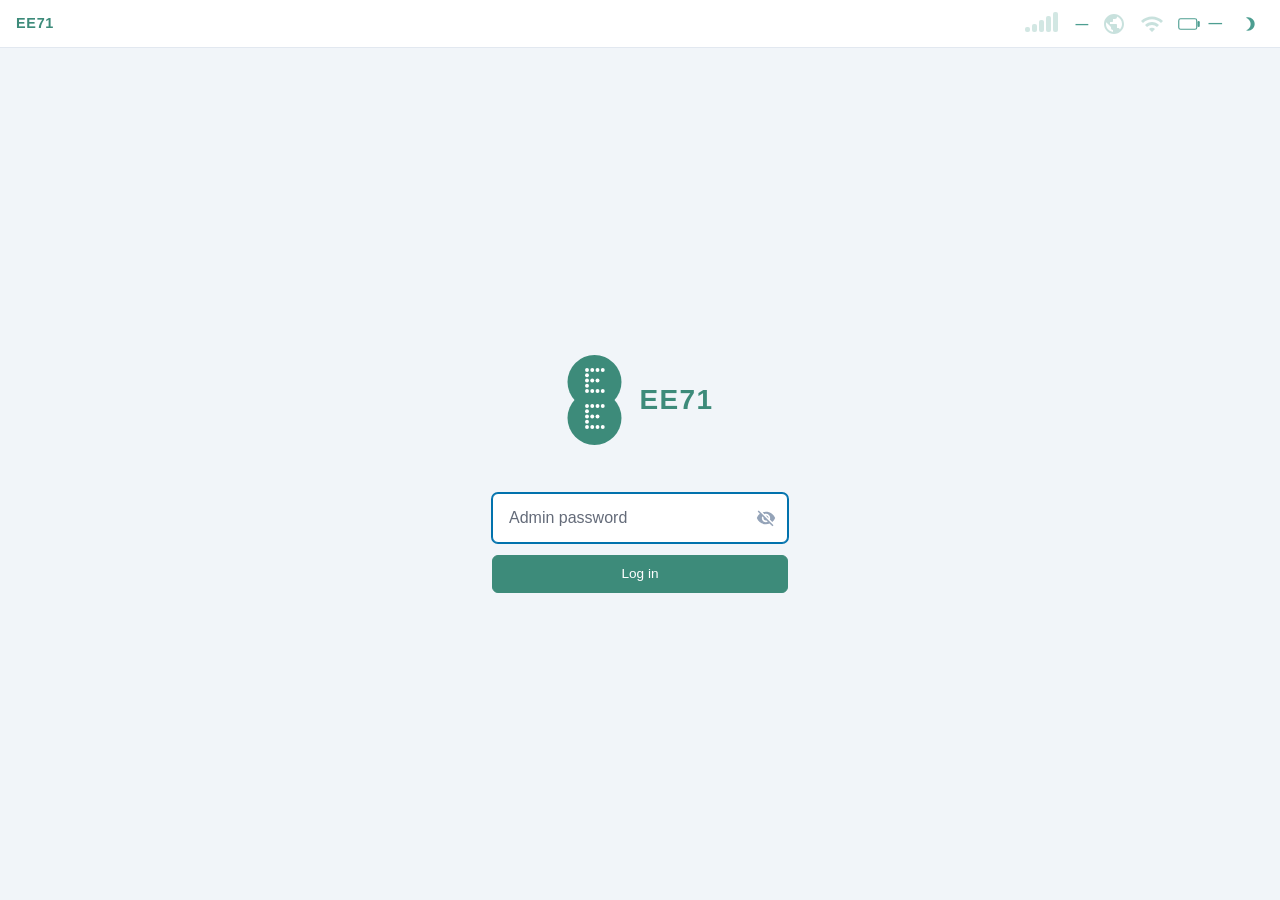
==== commit bea3f3b9: "ee71-webui: major UI/UX improvements, session fix, esbuild bundling - Fix session expiry: serialize " ====
--- a/feeds/rctphone/ee71/ee71-webui/src/www/index.html
+++ b/feeds/rctphone/ee71/ee71-webui/src/www/index.html
@@ -76,6 +76,7 @@
                     <span class="bar"></span>
                     <span class="bar"></span>
                 </span>
+                <span id="sb-tech-short"></span>
             </span>
 
             <!-- Network type -->
--- a/feeds/rctphone/ee71/ee71-webui/src/www/css/app.css
+++ b/feeds/rctphone/ee71/ee71-webui/src/www/css/app.css
@@ -227,9 +227,14 @@
     height: 22px;
     fill: currentColor;
 }
+#sb-tech-short {
+    display: none; font-size: 0.85rem; font-weight: 600;
+    max-width: 80px; overflow: hidden; text-overflow: ellipsis; white-space: nowrap;
+}
 @media (max-width: 767px) {
     #sb-hamburger { display: flex; align-items: center; }
-    #status-bar #sb-dev-extra, #status-bar #theme-toggle { display: none !important; }
+    #status-bar #sb-dev-extra, #status-bar #theme-toggle, #status-bar #sb-tech { display: none !important; }
+    #sb-tech-short { display: inline; }
 }
 
 #status-bar .status-item {
@@ -352,8 +357,13 @@
 #app-container {
     display: flex;
     flex-direction: column;
-    height: 100vh;
+    height: 100dvh;
+    height: 100vh; /* fallback for older browsers */
     padding-top: var(--ee71-status-h);
+}
+
+@supports (height: 100dvh) {
+    #app-container { height: 100dvh; }
 }
 
 #app-body {
@@ -529,15 +539,22 @@
     box-shadow: none;
 }
 
+.login-brand {
+    display: flex;
+    align-items: center;
+    justify-content: center;
+    gap: 1rem;
+    margin-bottom: 1.5rem;
+}
+
 .login-logo {
-    text-align: center;
-    margin-bottom: 0.5rem;
     color: var(--color-primary);
+    flex-shrink: 0;
+    line-height: 0;
 }
 
 #login-page h2 {
-    text-align: center;
-    margin-bottom: 1.5rem;
+    margin: 0;
     font-family: 'Roboto', sans-serif;
     font-weight: 700;
     letter-spacing: 0.05em;
@@ -582,6 +599,8 @@
     padding: 1.25rem;
     box-shadow: var(--shadow-card);
     transition: box-shadow 0.15s;
+    min-width: 0;
+    overflow-wrap: break-word;
 }
 
 .card:hover {
@@ -623,48 +642,110 @@
 
 .card .stat-row .value {
     font-weight: 600;
-}
-
-.card .stat-row .value.text-mono {
+    min-width: 0;
     word-break: break-all;
 }
 
 /* Speed gauge */
+#dash-speed {
+    display: flex;
+    flex-direction: column;
+}
+
+#dash-speed .speed-pair {
+    align-items: center;
+}
+
 .speed-display {
     text-align: center;
-    padding: 0.5rem 0;
+    flex: 1;
+    display: flex;
+    flex-direction: column;
+    justify-content: center;
 }
 
 .speed-display .speed-value {
-    font-size: 2rem;
+    font-size: 3rem;
     font-weight: 700;
-    line-height: 1.1;
+    line-height: 1;
 }
 
 .speed-display .speed-unit {
-    font-size: 0.8rem;
-    color: var(--text-secondary);
-}
-
-.speed-display .speed-label {
-    font-size: 0.75rem;
+    font-size: 0.65rem;
     color: var(--text-secondary);
     margin-top: 2px;
+    text-transform: uppercase;
+    letter-spacing: 0.05em;
+}
+
+.speed-display .speed-label {
+    font-size: 0.7rem;
+    color: var(--text-secondary);
+    margin-bottom: 4px;
 }
 
 .speed-pair {
     display: flex;
-    gap: 1rem;
-    justify-content: center;
+    gap: 0;
+    flex: 1;
 }
 
 /* Quick toggles */
 .quick-toggles {
     display: flex;
-    flex-wrap: wrap;
+    flex-direction: column;
+    gap: 0;
+}
+
+/* Switch component — <label class="switch"><input type="checkbox"><span class="slider"></span></label> */
+.switch-row {
+    display: flex;
+    align-items: center;
+    justify-content: space-between;
+    padding: 10px 0;
+}
+.switch-row + .switch-row { border-top: 1px solid var(--border-color); }
+.switch-row-label {
+    display: flex;
+    align-items: center;
     gap: 8px;
-}
-
+    font-size: 0.9rem;
+    color: var(--text-primary);
+}
+.switch-row-label svg { width: 18px; height: 18px; fill: currentColor; }
+
+.switch {
+    position: relative;
+    display: inline-block;
+    width: 44px;
+    height: 24px;
+    flex-shrink: 0;
+}
+.switch input { opacity: 0; width: 0; height: 0; position: absolute; }
+.switch .slider {
+    position: absolute;
+    inset: 0;
+    background: var(--border-color);
+    border-radius: 12px;
+    cursor: pointer;
+    transition: background 0.2s;
+}
+.switch .slider::before {
+    content: '';
+    position: absolute;
+    top: 2px;
+    left: 2px;
+    width: 20px;
+    height: 20px;
+    border-radius: 50%;
+    background: #fff;
+    box-shadow: 0 1px 3px rgba(0,0,0,0.2);
+    transition: transform 0.2s;
+}
+.switch input:checked + .slider { background: var(--color-primary); }
+.switch input:checked + .slider::before { transform: translateX(20px); }
+
+/* Pill action button (Block, Rename, Close, etc.) */
 .toggle-btn {
     display: inline-flex;
     align-items: center;
@@ -677,13 +758,6 @@
     font-size: 0.8rem;
     cursor: pointer;
     transition: all 0.15s;
-}
-
-.toggle-btn.on {
-    background: var(--color-primary);
-    color: #fff;
-    border-color: var(--color-primary);
-    box-shadow: 0 0 12px rgba(61,139,122,0.4);
 }
 
 .toggle-btn svg {
@@ -767,6 +841,7 @@
 .cl-table td {
     padding: 10px 8px !important;
     vertical-align: top !important;
+    font-variant-numeric: tabular-nums;
 }
 
 .cl-table .status-dot { vertical-align: middle; margin-right: 6px; }
@@ -778,26 +853,109 @@
     margin-top: 2px;
 }
 
-.cl-cell-actions {
-    text-align: center !important;
+.cl-cell-signal {
     white-space: nowrap;
+    font-size: 0.8rem;
+    color: var(--text-secondary);
 }
 
 .cl-row-active {
     background: color-mix(in srgb, var(--color-primary) 10%, transparent);
 }
 
+/* Offline client rows: muted/grayed out */
+.cl-row-offline {
+    opacity: 0.45;
+}
+.cl-row-offline td {
+    color: var(--text-tertiary) !important;
+}
+.cl-row-offline strong {
+    font-weight: 400;
+    color: var(--text-tertiary);
+}
+.cl-row-offline a {
+    color: var(--text-tertiary) !important;
+}
+
+/* Row animations */
+.cl-table tbody tr {
+    transition: opacity 0.3s ease, transform 0.3s ease;
+}
+.cl-row-enter {
+    opacity: 0;
+    transform: translateY(-8px);
+}
+.cl-row-exit {
+    opacity: 0;
+    transform: translateY(8px);
+}
+
+#cl-list { overflow-x: auto; -webkit-overflow-scrolling: touch; }
+
+/* --- Signal bars --- */
+
+.signal-bars {
+    display: inline-flex;
+    align-items: flex-end;
+    gap: 2px;
+    height: 16px;
+    vertical-align: middle;
+    margin-right: 4px;
+}
+.signal-bars > span {
+    display: inline-block;
+    width: 4px;
+    border-radius: 1px;
+    background: var(--bg-surface-secondary);
+}
+.signal-bars > span:nth-child(1) { height: 4px; }
+.signal-bars > span:nth-child(2) { height: 8px; }
+.signal-bars > span:nth-child(3) { height: 12px; }
+.signal-bars > span:nth-child(4) { height: 16px; }
+
+/* Signal levels: 0=poor(red), 1=weak(orange), 2=fair(yellow), 3=good(green), 4=excellent(green) */
+.signal-0 > span { background: var(--bg-surface-secondary); }
+.signal-1 > span:nth-child(1) { background: #e53e3e; }
+.signal-2 > span:nth-child(1),
+.signal-2 > span:nth-child(2) { background: #dd6b20; }
+.signal-3 > span:nth-child(1),
+.signal-3 > span:nth-child(2),
+.signal-3 > span:nth-child(3) { background: #38a169; }
+.signal-4 > span { background: #38a169; }
+
+@media (max-width: 767px) {
+    .cl-table td, .cl-table th { padding: 6px 4px !important; font-size: 0.78rem; }
+    .cl-sub { font-size: 0.65rem; }
+    .signal-bars { height: 14px; }
+    .signal-bars > span { width: 3px; }
+    .signal-bars > span:nth-child(1) { height: 3px; }
+    .signal-bars > span:nth-child(2) { height: 7px; }
+    .signal-bars > span:nth-child(3) { height: 10px; }
+    .signal-bars > span:nth-child(4) { height: 14px; }
+}
+
 /* --- Forms (settings pages) --- */
 
+/* Reset Pico CSS default margins on inputs inside form containers */
+.form-group input,
+.form-group select,
+.form-group textarea,
+.float-field input,
+.float-field select,
+.float-field textarea {
+    margin-bottom: 0;
+}
+
 .form-group {
-    margin-bottom: 1rem;
+    margin-bottom: 0.75rem;
 }
 
 .form-group label {
     display: block;
     font-size: 0.85rem;
     font-weight: 600;
-    margin-bottom: 0.3rem;
+    margin-bottom: 0.25rem;
     color: var(--text-primary);
 }
 
@@ -814,7 +972,7 @@
 .form-actions {
     display: flex;
     gap: 8px;
-    margin-top: 1.5rem;
+    margin-top: 0.75rem;
 }
 
 /* --- Buttons (global accent) --- */
@@ -1073,33 +1231,66 @@
 /* --- SMS Storage row with Compose button --- */
 
 .sms-storage-row {
-    display: flex; align-items: center; gap: 8px;
-    padding: 4px 4px 12px;
-    font-size: 0.75rem; color: var(--text-secondary);
-}
-.sms-storage-row progress { flex: 1; height: 4px; }
+    display: flex; align-items: center; gap: 12px;
+    padding: 12px 4px 16px;
+}
+.sms-storage-label {
+    font-size: 0.9rem; font-weight: 600;
+    color: var(--text-primary); white-space: nowrap;
+}
+.sms-storage-track {
+    flex: 1; height: 10px;
+    background: var(--border-color); border-radius: 5px;
+    overflow: hidden;
+}
+.sms-storage-fill {
+    height: 100%; border-radius: 5px;
+    background: var(--color-primary);
+    transition: width 0.3s;
+}
 .sms-compose-btn {
-    background: none; border: none; cursor: pointer;
-    color: var(--color-primary); padding: 4px 8px;
-    font-size: 1.4rem;
-    display: flex; align-items: center; flex-shrink: 0;
-    margin-left: auto;
-}
-.sms-compose-btn svg { width: 20px; height: 20px; min-width: 20px; display: block; fill: currentColor; }
-.sms-compose-btn.active {
-    color: var(--color-primary);
-}
+    width: 44px; height: 44px;
+    background: var(--color-primary); border: none; border-radius: 12px;
+    cursor: pointer; flex-shrink: 0;
+    display: flex; align-items: center; justify-content: center;
+    box-shadow: 0 2px 8px rgba(0,0,0,0.2);
+    transition: background 0.15s, transform 0.1s;
+}
+.sms-compose-btn:hover { background: var(--color-primary-hover, #4da694); }
+.sms-compose-btn:active { transform: scale(0.95); }
+.sms-compose-btn svg { width: 30px; height: 30px; fill: #fff; display: block; }
+.sms-compose-btn.active { background: var(--color-primary); }
 
 /* --- Chat Contact List (SMS Inbox) --- */
 
 .chat-list { display: flex; flex-direction: column; }
 
 .chat-item {
+    display: flex;
+    overflow-x: auto;
+    scroll-snap-type: x mandatory;
+    scrollbar-width: none;
+    -webkit-overflow-scrolling: touch;
+}
+.chat-item::-webkit-scrollbar { display: none; }
+.chat-item-fg {
     display: flex; align-items: center; gap: 14px;
     padding: 12px 4px;
-    cursor: pointer; position: relative;
-}
-.chat-item:hover { background: var(--bg-surface-secondary); }
+    flex: 0 0 100%;
+    scroll-snap-align: start;
+    cursor: pointer;
+}
+.chat-item-fg:hover { background: var(--bg-surface-secondary); }
+.chat-item-action-bg {
+    flex: 0 0 80px;
+    scroll-snap-align: end;
+    background: var(--color-danger, #c0392b);
+    display: flex; align-items: center; justify-content: center;
+    flex-direction: column; gap: 2px;
+    color: #fff; font-size: 0.7rem; font-weight: 600;
+    cursor: pointer; border: none; padding: 0;
+}
+.chat-item-action-bg svg { width: 18px; height: 18px; fill: #fff; }
 
 .chat-avatar {
     width: 50px; height: 50px; border-radius: 50%;
@@ -1128,20 +1319,14 @@
     flex: 1;
 }
 .badge-unread {
-    background: var(--color-success); color: #fff;
+    background: var(--color-primary); color: #fff;
     font-size: 0.7rem; font-weight: 600;
     min-width: 20px; height: 20px; border-radius: 10px;
     display: inline-flex; align-items: center; justify-content: center;
     padding: 0 5px; margin-left: 8px; flex-shrink: 0;
 }
 .badge-unread.muted { background: var(--text-tertiary); }
-.chat-item-del {
-    opacity: 0; background: none; border: none;
-    color: var(--color-danger); font-size: 1.2rem; cursor: pointer;
-    padding: 4px 8px; position: absolute; right: 0; top: 6px;
-}
-.chat-item:hover .chat-item-del { opacity: 1; }
-@media (max-width: 767px) { .chat-item-del { opacity: 0.5; } }
+/* chat-item-del replaced by swipe-to-reveal (.chat-item-action-bg) */
 
 /* --- Chat Thread --- */
 
@@ -1347,6 +1532,12 @@
 }
 
 /* --- Signal quality metrics (mobile page) --- */
+
+.card .signal-bars {
+    display: block;
+    height: auto;
+    margin-right: 0;
+}
 
 .signal-metric {
     display: flex;
@@ -1775,7 +1966,7 @@
 
 /* --- Floating labels (Keenetic-style form fields) --- */
 
-.float-field { position: relative; margin-bottom: 1rem; }
+.float-field { position: relative; margin-bottom: 0.75rem; }
 .float-field label { position: absolute; top: -8px; left: 10px; font-size: 0.7rem; color: var(--text-secondary); background: var(--bg-surface); padding: 0 4px; z-index: 1; }
 .float-field input, .float-field select { width: 100%; }
 
@@ -1878,23 +2069,6 @@
 .radio-opt { display: inline-flex; align-items: center; gap: 4px; font-size: 0.85rem; cursor: pointer; }
 .radio-opt input[type="radio"] { margin: 0; accent-color: var(--color-primary); }
 
-/* --- Expandable section (collapsible DHCP, etc.) --- */
-
-.expand-toggle {
-    display: inline-flex;
-    align-items: center;
-    gap: 4px;
-    color: var(--color-primary);
-    font-size: 0.85rem;
-    cursor: pointer;
-    margin-bottom: 0.75rem;
-    user-select: none;
-}
-.expand-toggle:hover { text-decoration: underline; }
-.expand-arrow { display: inline-block; transition: transform 0.2s; font-size: 0.7rem; }
-.expand-arrow.open { transform: rotate(180deg); }
-.expand-section { max-height: 0; overflow: hidden; transition: max-height 0.3s ease; }
-.expand-section.open { max-height: 600px; }
 
 /* --- Action bar (above table) --- */
 
@@ -2004,6 +2178,8 @@
 
 /* --- VPN page --- */
 
+.vpn-card + .vpn-card { margin-top: 1rem; }
+
 .vpn-status {
     display: flex;
     align-items: center;
@@ -2216,6 +2392,7 @@
 
     #page-content {
         padding: 12px;
+        overflow-x: hidden;
     }
 
     .cards-grid {
@@ -2224,6 +2401,7 @@
 
     .form-row {
         flex-direction: column;
+        align-items: stretch;
         gap: 0;
     }
 
@@ -2233,53 +2411,6 @@
     }
 }
 
-/* --- USSD --- */
-
-.ussd-quick-grid {
-    display: grid;
-    grid-template-columns: repeat(auto-fill, minmax(120px, 1fr));
-    gap: 8px;
-}
-
-.ussd-quick-btn {
-    display: flex;
-    flex-direction: column;
-    align-items: center;
-    padding: 12px 8px;
-    border-radius: 8px;
-    font-weight: 600;
-    font-size: 0.9rem;
-}
-
-.ussd-quick-code {
-    display: block;
-    font-size: 0.75rem;
-    font-weight: 400;
-    opacity: 0.6;
-    margin-top: 2px;
-}
-
-.ussd-more summary { cursor: pointer; font-weight: 500; }
-
-.ussd-codes-table { margin-top: 8px; }
-
-.ussd-op-row {
-    display: flex;
-    align-items: center;
-    gap: 8px;
-    padding: 6px 0;
-    border-bottom: 1px solid var(--border);
-}
-
-.ussd-op-name {
-    min-width: 80px;
-    font-weight: 600;
-    font-size: 0.85rem;
-}
-
-.ussd-op-btns { display: flex; gap: 4px; flex-wrap: wrap; }
-
-.ussd-response { min-height: 40px; max-height: 300px; }
 
 /* --- Firewall switches --- */
 
